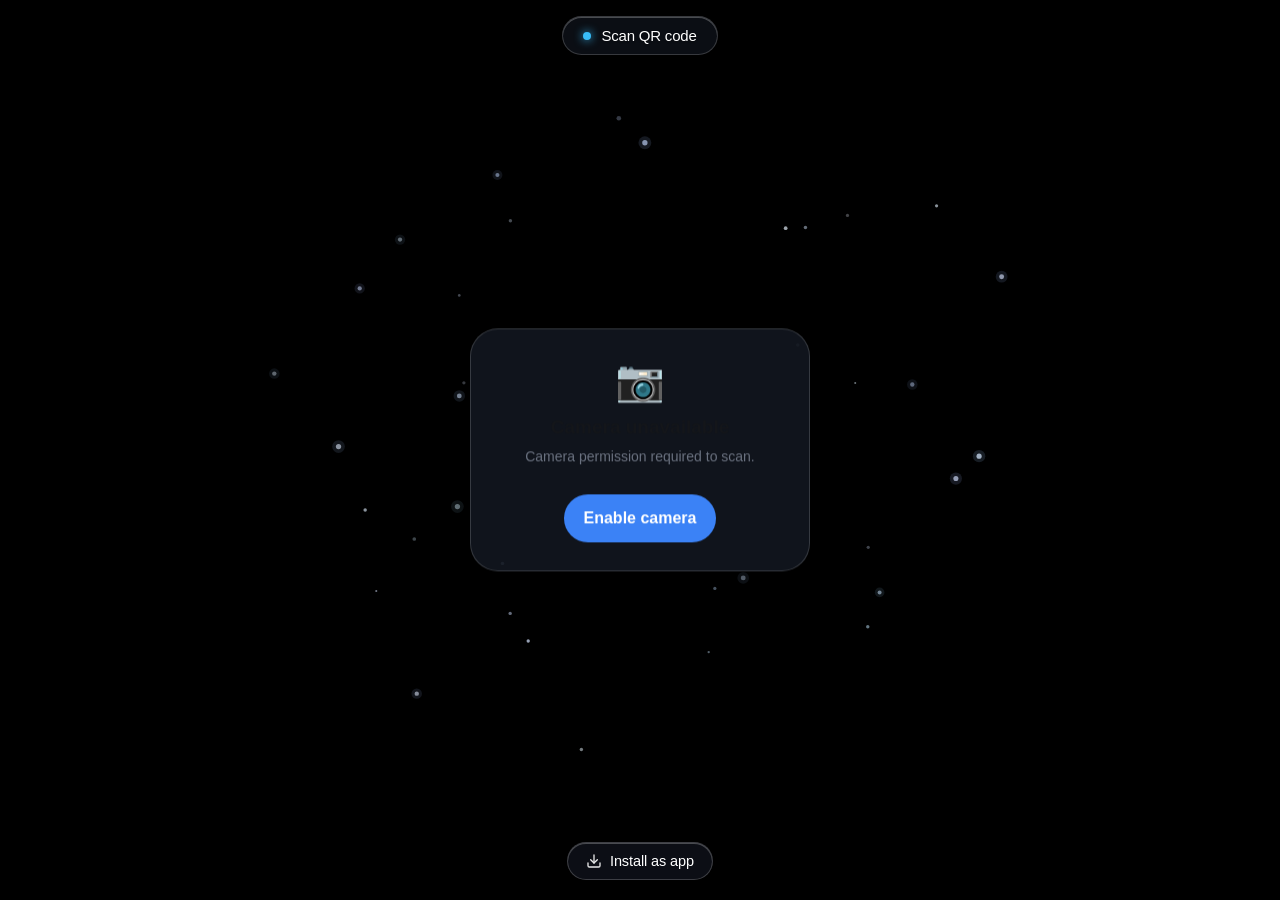
==== index.html @ 4bc619c7 "Prevent camera flash and bump cache-busters to v=5" ====
<!DOCTYPE html>
<html lang="en">
<head>
<meta charset="UTF-8">
<meta name="viewport" content="width=device-width, initial-scale=1, viewport-fit=cover, maximum-scale=1, user-scalable=no">
<title>QR to App</title>
<meta name="description" content="Scan a QR code and turn it into a home screen app.">
<meta name="theme-color" content="#0b0d12" id="meta-theme-color">
<meta name="apple-mobile-web-app-capable" content="yes" id="meta-apple-capable">
<meta name="mobile-web-app-capable" content="yes">
<meta name="apple-mobile-web-app-status-bar-style" content="black-translucent">
<meta name="apple-mobile-web-app-title" content="QR to App" id="meta-apple-title">
<link rel="apple-touch-icon" href="icons/default-touch-icon.png" id="link-apple-touch-icon">
<link rel="icon" href="icons/favicon.svg" type="image/svg+xml">
<!-- No default href: a manifest here is only ever meaningful for a specific
     generated app, and is injected by js/main.js in install mode. Linking
     the generic manifest.json by default previously raced Chrome's
     `beforeinstallprompt` and caused installs to pick up the wrong
     (paramless) start_url. -->
<link rel="manifest" id="link-manifest">
<link rel="stylesheet" href="css/style.css?v=5">
</head>
<body>

<div id="app">

  <!-- SCAN VIEW: Modern Fullscreen Experience -->
  <section id="view-scan" class="view view-fullscreen" hidden>
    <video id="camera" playsinline muted autoplay></video>

    <!-- Ambient Vignettes for Edge Contrast & Safe Areas -->
    <div class="scan-vignette-top" aria-hidden="true"></div>
    <div class="scan-vignette-bottom" aria-hidden="true"></div>

    <!-- Center-Traversing Particles Canvas -->
    <canvas id="particles" class="particles"></canvas>

    <!-- iOS Liquid Glass Top Header Pill -->
    <div class="scan-overlay-top">
      <div class="glass-pill" id="scan-pill">
        <span class="glass-dot" aria-hidden="true"></span>
        <span class="glass-text" id="scan-title">Scan QR code</span>
      </div>
      <button id="btn-torch" class="glass-btn" aria-label="Toggle flashlight" type="button" hidden>
        <svg viewBox="0 0 24 24" width="20" height="20" fill="none" stroke="currentColor" stroke-width="2" stroke-linecap="round" stroke-linejoin="round">
          <path d="M13 2L3 14h9l-1 8 10-12h-9l1-8z" />
        </svg>
      </button>
    </div>

    <!-- Camera Error / Permission Fallback Card -->
    <div id="scan-error-card" class="glass-card scan-error" hidden>
      <div class="glass-card-icon" aria-hidden="true">📷</div>
      <h2>Camera unavailable</h2>
      <p id="scan-status">Please allow camera permissions to scan QR codes.</p>
      <button id="btn-camera-retry" class="btn btn-primary" type="button">Enable camera</button>
    </div>

    <!-- Bottom Floating Install as App Pill Button -->
    <div class="scan-overlay-bottom">
      <button id="btn-show-install-sheet" class="glass-pill glass-pill-btn" type="button" aria-haspopup="dialog">
        <svg viewBox="0 0 24 24" width="16" height="16" fill="none" stroke="currentColor" stroke-width="2" stroke-linecap="round" stroke-linejoin="round" aria-hidden="true">
          <path d="M21 15v4a2 2 0 0 1-2 2H5a2 2 0 0 1-2-2v-4" />
          <polyline points="7 10 12 15 17 10" />
          <line x1="12" y1="15" x2="12" y2="3" />
        </svg>
        <span>Install as app</span>
      </button>
    </div>
  </section>

  <!-- INSTALL THIS APP BOTTOM SHEET -->
  <div id="install-sheet-backdrop" class="sheet-backdrop" hidden>
    <div class="sheet-container" id="install-sheet" role="dialog" aria-modal="true" aria-labelledby="sheet-title">
      <div class="sheet-handle-bar" id="sheet-handle-bar" aria-hidden="true">
        <span class="sheet-handle"></span>
      </div>
      <header class="sheet-header">
        <div class="sheet-header-title">
          <img src="icons/favicon.svg" alt="" width="26" height="26" class="sheet-app-icon">
          <h2 id="sheet-title">Install QR to App</h2>
        </div>
        <button id="btn-close-sheet" class="btn-icon sheet-close" aria-label="Close dialog">&times;</button>
      </header>
      <p class="sheet-desc">Add this scanner to your home screen for instant full-screen access without browser bars.</p>

      <div id="sheet-android-block" class="sheet-install-block" hidden>
        <button id="btn-sheet-install-android" class="btn btn-primary">Add to Home Screen</button>
        <p class="field-hint">Chrome will prompt you to confirm.</p>
      </div>

      <div id="sheet-android-fallback" class="sheet-install-block" hidden>
        <ol class="ios-steps">
          <li>Tap <span class="step-icon" aria-hidden="true"><svg viewBox="0 0 24 24" width="16" height="16" fill="currentColor"><circle cx="12" cy="5" r="1.8"/><circle cx="12" cy="12" r="1.8"/><circle cx="12" cy="19" r="1.8"/></svg></span> in Chrome's toolbar (top right)</li>
          <li>Tap <strong>Add to Home screen</strong></li>
          <li>Tap <strong>Install</strong> to confirm</li>
        </ol>
      </div>

      <div id="sheet-ios-block" class="sheet-install-block" hidden>
        <ol class="ios-steps">
          <li>Tap Share <span class="step-icon inline" aria-hidden="true"><svg viewBox="0 0 24 24" width="16" height="16" fill="none" stroke="currentColor" stroke-width="2" stroke-linecap="round" stroke-linejoin="round"><path d="M12 3v12"/><path d="M7 8l5-5 5 5"/><path d="M5 12v7a2 2 0 0 0 2 2h10a2 2 0 0 0 2-2v-7"/></svg></span> in Safari's toolbar</li>
          <li>Scroll down and tap <strong>Add to Home Screen</strong></li>
          <li>Tap <strong>Add</strong> at top right</li>
        </ol>
      </div>

      <div id="sheet-generic-block" class="sheet-install-block" hidden>
        <p>Open this page in Safari (iOS) or Chrome (Android) to install it directly to your device.</p>
      </div>
    </div>
  </div>

  <!-- PREVIEW VIEW -->
  <section id="view-preview" class="view" hidden>
    <header class="topbar">
      <button class="btn-icon" id="btn-preview-back" aria-label="Back">&larr;</button>
      <span class="topbar-title">Preview</span>
      <span class="topbar-spacer"></span>
    </header>
    <div class="preview-card">
      <img id="preview-favicon" alt="" width="40" height="40">
      <div class="preview-card-text">
        <span id="preview-host"></span>
        <span id="preview-url"></span>
      </div>
    </div>

    <div class="preview-frame-wrap" id="preview-frame-wrap" hidden>
      <iframe id="preview-frame" title="Site preview" sandbox="allow-scripts allow-same-origin allow-forms"></iframe>
    </div>
    <button id="btn-preview-toggle" class="btn btn-secondary" type="button">Show live preview</button>
    <p class="hint">Some sites block embedded previews for security &mdash; that's expected and won't affect the installed app.
      <a id="preview-open-link" href="#" target="_blank" rel="noopener">Open in a new tab</a> to check the real page.
    </p>
    <div class="bottom-bar">
      <button id="btn-preview-next" class="btn btn-primary">Customize app &rarr;</button>
    </div>
  </section>

  <!-- CUSTOMIZE VIEW -->
  <section id="view-customize" class="view" hidden>
    <header class="topbar">
      <button class="btn-icon" id="btn-customize-back" aria-label="Back">&larr;</button>
      <span class="topbar-title">Customize</span>
      <span class="topbar-spacer"></span>
    </header>

    <div class="icon-mockups">
      <div class="mockup mockup-ios">
        <canvas id="mockup-ios-canvas" width="120" height="120"></canvas>
        <span>iOS</span>
      </div>
      <div class="mockup mockup-android">
        <canvas id="mockup-android-canvas" width="120" height="120"></canvas>
        <span>Android</span>
      </div>
    </div>

    <div class="customize-scroll">
      <label class="field">
        <span>Name</span>
        <input id="input-name" type="text" maxlength="30" placeholder="My App" autocomplete="off" autocorrect="off" autocapitalize="words" spellcheck="false">
      </label>

      <div class="field">
        <span>Image</span>
        <div class="tabs" id="icon-source-tabs">
          <button type="button" class="tab active" data-source="favicon">Auto</button>
          <button type="button" class="tab" data-source="monogram">Letter</button>
          <button type="button" class="tab" data-source="iconify">Icon library</button>
          <button type="button" class="tab" data-source="upload">Upload</button>
        </div>

        <div class="tab-panel" id="panel-favicon"></div>
        <div class="tab-panel" id="panel-monogram" hidden></div>

        <div class="tab-panel" id="panel-iconify" hidden>
          <input id="iconify-search" type="search" placeholder="Search icons&hellip; e.g. calendar" autocomplete="off" autocorrect="off" autocapitalize="none" spellcheck="false">
          <div id="iconify-results" class="iconify-grid"></div>
          <p class="field-hint" id="iconify-status"></p>
        </div>

        <div class="tab-panel" id="panel-upload" hidden>
          <input id="upload-input" type="file" accept="image/*">
        </div>
      </div>

      <div class="field" id="field-bg-color" hidden>
        <span>Background color</span>
        <div class="color-row">
          <span class="slider-label">Hue</span>
          <input id="slider-bg-hue" type="range" min="0" max="360" value="215">
          <span class="swatch" id="swatch-bg"></span>
        </div>
        <div class="color-row">
          <span class="slider-label">Shade</span>
          <input id="slider-bg-light" type="range" min="0" max="100" value="45" class="lightness-slider" aria-label="Background lightness">
          <span class="swatch-spacer"></span>
        </div>
      </div>

      <div class="field" id="field-fg-color" hidden>
        <span>Icon color</span>
        <div class="color-row">
          <span class="slider-label">Hue</span>
          <input id="slider-fg-hue" type="range" min="0" max="360" value="0">
          <span class="swatch" id="swatch-fg"></span>
        </div>
        <div class="color-row">
          <span class="slider-label">Shade</span>
          <input id="slider-fg-light" type="range" min="0" max="100" value="55" class="lightness-slider" aria-label="Icon color lightness">
          <span class="swatch-spacer"></span>
        </div>
      </div>

      <div class="field" hidden>
        <span>Launch transition</span>
        <select id="select-transition">
          <option value="instant">Instant</option>
          <option value="fade" selected>Fade</option>
          <option value="slide">Slide up</option>
        </select>
      </div>
    </div>

    <div class="bottom-bar">
      <button id="btn-customize-next" class="btn btn-primary">Create app &rarr;</button>
    </div>
  </section>

  <!-- INSTALL VIEW -->
  <section id="view-install" class="view" hidden>
    <div class="install-hero">
      <canvas id="install-icon-canvas" width="160" height="160"></canvas>
      <h1 id="install-app-name">App</h1>
      <p id="install-app-target"></p>
    </div>

    <div id="install-android" class="install-block" hidden>
      <button id="btn-install-android" class="btn btn-primary">Add to Home Screen</button>
      <p class="field-hint">Chrome will ask you to confirm.</p>
    </div>

    <div id="install-android-fallback" class="install-block" hidden>
      <ol class="ios-steps">
        <li>Tap <span class="step-icon" aria-hidden="true"><svg viewBox="0 0 24 24" width="16" height="16" fill="currentColor"><circle cx="12" cy="5" r="1.8"/><circle cx="12" cy="12" r="1.8"/><circle cx="12" cy="19" r="1.8"/></svg></span> in Chrome's toolbar (top right)</li>
        <li>Tap <strong>Add to Home screen</strong></li>
        <li>Tap <strong>Install</strong> to confirm</li>
      </ol>
    </div>

    <div id="install-ios" class="install-block" hidden>
      <ol class="ios-steps">
        <li>Tap Share <span class="step-icon inline" aria-hidden="true"><svg viewBox="0 0 24 24" width="16" height="16" fill="none" stroke="currentColor" stroke-width="2" stroke-linecap="round" stroke-linejoin="round"><path d="M12 3v12"/><path d="M7 8l5-5 5 5"/><path d="M5 12v7a2 2 0 0 0 2 2h10a2 2 0 0 0 2-2v-7"/></svg></span> in Safari's toolbar</li>
        <li>Scroll down and tap <strong>Add to Home Screen</strong></li>
        <li>Tap <strong>Add</strong> at top right</li>
      </ol>
      <a class="guide-link" href="https://support.apple.com/en-gb/guide/iphone/iphea86e5236/ios" target="_blank" rel="noopener">Apple's guide to Add to Home Screen &rarr;</a>
    </div>

    <div id="install-generic" class="install-block" hidden>
      <p>Open this page in Safari (iOS) or Chrome (Android) to install it as an app.</p>
    </div>

    <div class="install-actions">
      <button id="btn-install-share" class="btn btn-primary" type="button">Share app</button>
      <button id="btn-install-restart" class="btn btn-secondary" type="button">Scan another code</button>
    </div>
  </section>

</div>

<script src="lib/jsQR.min.js"></script>
<script type="module" src="js/main.js?v=5"></script>
</body>
</html>
---- css/style.css ----
:root {
  --bg: #0b0d12;
  --surface: #14171f;
  --surface-2: #1c2029;
  --text: #f2f3f5;
  --text-dim: #9aa0ac;
  --accent: #3b82f6;
  --accent-text: #ffffff;
  --border: #262b36;
  --radius-lg: 28px;
  --radius-md: 18px;
  --radius-sm: 12px;
  --safe-top: env(safe-area-inset-top, 0px);
  --safe-bottom: env(safe-area-inset-bottom, 0px);
}

@media (prefers-color-scheme: light) {
  :root {
    --bg: #f4f5f8;
    --surface: #ffffff;
    --surface-2: #eef0f4;
    --text: #14161a;
    --text-dim: #6b7280;
    --border: #e2e5ea;
  }
}

* { box-sizing: border-box; -webkit-tap-highlight-color: transparent; }

html, body {
  height: 100%;
  margin: 0;
  overflow: hidden;
}

body {
  background: var(--bg);
  color: var(--text);
  font-family: -apple-system, BlinkMacSystemFont, "SF Pro Text", "Segoe UI", Roboto, "Helvetica Neue", Arial, sans-serif;
}

#app {
  position: relative;
  height: 100vh;
  height: 100dvh;
  width: 100%;
}

.view {
  position: absolute;
  inset: 0;
  display: flex;
  flex-direction: column;
  background: var(--bg);
  padding-top: calc(var(--safe-top) + 12px);
  padding-bottom: calc(var(--safe-bottom) + 16px);
  animation: view-in 260ms ease both;
}

[hidden],
.view[hidden],
#view-scan[hidden] {
  display: none !important;
}

@keyframes view-in {
  from { opacity: 0; transform: translateY(8px); }
  to { opacity: 1; transform: translateY(0); }
}

/* ---------- Scan view: Modern Fullscreen Experience ---------- */

#view-scan {
  position: absolute;
  inset: 0;
  padding: 0;
  background: #000;
  overflow: hidden;
  animation: none;
}

#view-scan[hidden] {
  display: none !important;
}

#camera,
#view-scan #camera {
  position: absolute;
  inset: 0;
  width: 100%;
  height: 100%;
  object-fit: cover;
  background: #000;
  z-index: 1;
  pointer-events: none;
}

.scan-vignette-top {
  position: absolute;
  top: 0;
  left: 0;
  right: 0;
  height: min(28vh, 180px);
  background: linear-gradient(180deg, rgba(0, 0, 0, 0.72) 0%, rgba(0, 0, 0, 0.28) 55%, transparent 100%);
  z-index: 2;
  pointer-events: none;
}

.scan-vignette-bottom {
  position: absolute;
  bottom: 0;
  left: 0;
  right: 0;
  height: min(24vh, 150px);
  background: linear-gradient(0deg, rgba(0, 0, 0, 0.65) 0%, transparent 100%);
  z-index: 2;
  pointer-events: none;
}

#view-scan .particles {
  position: absolute;
  inset: 0;
  width: 100%;
  height: 100%;
  z-index: 3;
  pointer-events: none;
}

/* iOS Liquid Glass Top Header */
.scan-overlay-top {
  position: absolute;
  top: calc(var(--safe-top) + 16px);
  left: 16px;
  right: 16px;
  display: flex;
  align-items: center;
  justify-content: center;
  gap: 12px;
  z-index: 10;
  pointer-events: none;
}

.glass-pill {
  pointer-events: auto;
  display: inline-flex;
  align-items: center;
  gap: 10px;
  padding: 10px 20px;
  background: rgba(18, 22, 32, 0.65);
  backdrop-filter: blur(24px) saturate(180%);
  -webkit-backdrop-filter: blur(24px) saturate(180%);
  border: 1px solid rgba(255, 255, 255, 0.18);
  box-shadow: 0 8px 32px rgba(0, 0, 0, 0.35), inset 0 1px 0 rgba(255, 255, 255, 0.25);
  border-radius: 999px;
  transition: all 260ms cubic-bezier(0.16, 1, 0.3, 1);
}

.glass-dot {
  width: 8px;
  height: 8px;
  border-radius: 50%;
  background: #38bdf8;
  box-shadow: 0 0 10px #38bdf8;
  animation: pulse-dot 2.2s ease-in-out infinite;
}

@keyframes pulse-dot {
  0%, 100% { opacity: 0.65; transform: scale(0.9); }
  50% { opacity: 1; transform: scale(1.18); box-shadow: 0 0 14px #38bdf8; }
}

.glass-text {
  font-size: 15px;
  font-weight: 500;
  letter-spacing: -0.2px;
  color: #ffffff;
  text-shadow: 0 1px 2px rgba(0, 0, 0, 0.35);
  white-space: nowrap;
}

.glass-pill.locked {
  background: rgba(16, 185, 129, 0.4);
  border-color: rgba(52, 211, 153, 0.7);
}
.glass-pill.locked .glass-dot {
  background: #34d399;
  box-shadow: 0 0 12px #34d399;
}

.glass-btn {
  pointer-events: auto;
  width: 42px;
  height: 42px;
  border-radius: 50%;
  background: rgba(18, 22, 32, 0.65);
  backdrop-filter: blur(24px) saturate(180%);
  -webkit-backdrop-filter: blur(24px) saturate(180%);
  border: 1px solid rgba(255, 255, 255, 0.18);
  box-shadow: 0 8px 32px rgba(0, 0, 0, 0.35), inset 0 1px 0 rgba(255, 255, 255, 0.25);
  color: #ffffff;
  display: flex;
  align-items: center;
  justify-content: center;
  cursor: pointer;
  transition: transform 120ms ease, background 180ms ease, color 180ms ease;
}
.glass-btn:active {
  transform: scale(0.92);
}
.glass-btn.active {
  background: rgba(255, 255, 255, 0.92);
  color: #0b0d12;
  box-shadow: 0 0 24px rgba(255, 255, 255, 0.55);
}

.scan-overlay-bottom {
  position: absolute;
  bottom: calc(var(--safe-bottom) + 20px);
  left: 16px;
  right: 16px;
  display: flex;
  justify-content: center;
  z-index: 10;
  pointer-events: none;
}

.glass-pill-btn {
  appearance: none;
  cursor: pointer;
  font: inherit;
  display: inline-flex;
  align-items: center;
  gap: 8px;
  padding: 10px 18px;
  color: #ffffff;
  background: rgba(18, 22, 32, 0.68);
  border: 1px solid rgba(255, 255, 255, 0.2);
  box-shadow: 0 8px 32px rgba(0, 0, 0, 0.4), inset 0 1px 0 rgba(255, 255, 255, 0.25);
  border-radius: 999px;
  transition: transform 120ms ease, background 180ms ease, border-color 180ms ease;
}
.glass-pill-btn:active {
  transform: scale(0.95);
  background: rgba(28, 34, 48, 0.85);
}
.glass-pill-btn svg {
  opacity: 0.9;
}
.glass-pill-btn span {
  font-size: 14.5px;
  font-weight: 500;
  letter-spacing: -0.1px;
}

/* Glass Camera Fallback Card */
.glass-card {
  position: absolute;
  top: 50%;
  left: 50%;
  transform: translate(-50%, -50%);
  width: min(85vw, 340px);
  padding: 28px 24px;
  background: rgba(20, 24, 34, 0.84);
  backdrop-filter: blur(28px) saturate(180%);
  -webkit-backdrop-filter: blur(28px) saturate(180%);
  border: 1px solid rgba(255, 255, 255, 0.16);
  border-radius: var(--radius-lg);
  box-shadow: 0 24px 60px rgba(0, 0, 0, 0.55);
  text-align: center;
  z-index: 20;
}
.glass-card-icon {
  font-size: 40px;
  margin-bottom: 12px;
}
.glass-card h2 {
  margin: 0 0 8px;
  font-size: 19px;
  font-weight: 600;
}
.glass-card p {
  margin: 0 0 20px;
  font-size: 14px;
  color: var(--text-dim);
  line-height: 1.45;
}

/* ---------- Shared ---------- */

.topbar {
  display: flex;
  align-items: center;
  padding: 4px 16px 12px;
}
.topbar-title { font-weight: 600; font-size: 16px; }
.topbar-spacer { width: 36px; }

.btn-icon {
  width: 36px;
  height: 36px;
  border-radius: 50%;
  border: none;
  background: var(--surface-2);
  color: var(--text);
  font-size: 18px;
  display: flex;
  align-items: center;
  justify-content: center;
}

.btn {
  appearance: none;
  border: none;
  border-radius: 999px;
  padding: 15px 20px;
  font-size: 16px;
  font-weight: 600;
  margin: 8px 16px 0;
  transition: transform 120ms ease, opacity 120ms ease;
}
.btn:active { transform: scale(0.97); opacity: 0.9; }
.btn-primary { background: var(--accent); color: var(--accent-text); }
.btn-secondary { background: var(--surface-2); color: var(--text); }

/* ---------- Preview ---------- */

.preview-card {
  display: flex;
  align-items: center;
  gap: 14px;
  margin: 12px 16px;
  padding: 14px;
  background: var(--surface);
  border: 1px solid var(--border);
  border-radius: var(--radius-md);
}
.preview-card img {
  width: 40px;
  height: 40px;
  border-radius: 10px;
  background: var(--surface-2);
  object-fit: contain;
  flex-shrink: 0;
}
.preview-card-text {
  display: flex;
  flex-direction: column;
  gap: 3px;
  min-width: 0;
}
.preview-card-text span:first-child { font-weight: 600; font-size: 15px; }
.preview-card-text span:last-child {
  font-size: 12.5px;
  color: var(--text-dim);
  overflow: hidden;
  text-overflow: ellipsis;
  white-space: nowrap;
}

.preview-frame-wrap {
  flex: 1;
  margin: 0 16px 12px;
  border-radius: var(--radius-md);
  overflow: hidden;
  background: var(--surface);
  border: 1px solid var(--border);
}
.preview-frame-wrap[hidden] { display: none; }
#preview-frame { width: 100%; height: 100%; border: 0; background: #fff; }

.hint { font-size: 12.5px; color: var(--text-dim); margin: 10px 16px 0; line-height: 1.4; }
.hint a { color: var(--accent); }

/* ---------- Customize ---------- */

.customize-scroll {
  flex: 1;
  overflow-y: auto;
  padding: 0 16px;
  -webkit-overflow-scrolling: touch;
}

.icon-mockups {
  flex-shrink: 0;
  display: flex;
  justify-content: center;
  gap: 36px;
  margin: 8px 0 16px;
  padding-bottom: 16px;
  border-bottom: 1px solid var(--border);
}
.mockup { display: flex; flex-direction: column; align-items: center; gap: 6px; font-size: 12px; color: var(--text-dim); }
.mockup canvas { width: 72px; height: 72px; }
.mockup-ios canvas { border-radius: 22%; }
.mockup-android canvas { border-radius: 50%; }

.field { display: block; margin-bottom: 18px; }
.field[hidden] { display: none; }
.field > span:first-child { display: block; font-size: 13px; color: var(--text-dim); margin-bottom: 8px; }
.field input[type="text"] {
  width: 100%;
  padding: 13px 14px;
  border-radius: var(--radius-sm);
  border: 1px solid var(--border);
  background: var(--surface);
  color: var(--text);
  font-size: 16px;
}

.tabs { display: flex; gap: 8px; margin-bottom: 14px; }
.tab {
  flex: 1;
  padding: 10px 8px;
  border-radius: var(--radius-sm);
  border: 1px solid var(--border);
  background: var(--surface);
  color: var(--text-dim);
  font-size: 13px;
  font-weight: 600;
}
.tab.active { background: var(--accent); color: var(--accent-text); border-color: var(--accent); }

.tab-panel { margin-bottom: 0; }
.tab-panel:not(:empty) { margin-bottom: 18px; }
.field-hint { font-size: 12px; color: var(--text-dim); margin: 6px 0 0; line-height: 1.4; }

#iconify-search {
  width: 100%;
  padding: 12px 14px;
  border-radius: var(--radius-sm);
  border: 1px solid var(--border);
  background: var(--surface);
  color: var(--text);
  font-size: 16px;
  margin-bottom: 10px;
}
.iconify-grid {
  display: grid;
  grid-template-columns: repeat(auto-fill, minmax(44px, 1fr));
  gap: 8px;
  max-height: 180px;
  overflow-y: auto;
  overflow-x: hidden;
  padding: 2px;
}
.iconify-grid button {
  min-width: 0;
  aspect-ratio: 1;
  border-radius: 10px;
  border: 1px solid var(--border);
  background: var(--surface);
  display: flex;
  align-items: center;
  justify-content: center;
  padding: 6px;
  cursor: pointer;
}
.iconify-grid button.selected { border-color: var(--accent); background: var(--surface-2); }
.iconify-grid img { width: 100%; height: 100%; object-fit: contain; }

.color-row { display: flex; align-items: center; gap: 12px; margin-bottom: 10px; }
.color-row:last-child { margin-bottom: 0; }
.color-row input[type="range"] { flex: 1; accent-color: var(--accent); }
.slider-label { width: 40px; flex-shrink: 0; font-size: 12px; color: var(--text-dim); }
.swatch { width: 30px; height: 30px; border-radius: 50%; border: 2px solid var(--border); flex-shrink: 0; }
.swatch-spacer { width: 30px; flex-shrink: 0; }
.lightness-slider {
  -webkit-appearance: none;
  appearance: none;
  flex: 1;
  height: 6px;
  border-radius: 999px;
  background: linear-gradient(90deg, #000, #fff);
  outline: none;
}
.lightness-slider::-webkit-slider-thumb {
  -webkit-appearance: none;
  width: 22px;
  height: 22px;
  border-radius: 50%;
  background: var(--accent);
  border: 3px solid var(--surface);
  box-shadow: 0 1px 4px rgba(0,0,0,0.35);
}
.lightness-slider::-moz-range-thumb {
  width: 22px;
  height: 22px;
  border-radius: 50%;
  background: var(--accent);
  border: 3px solid var(--surface);
  box-shadow: 0 1px 4px rgba(0,0,0,0.35);
}
.lightness-slider::-moz-range-track {
  height: 6px;
  border-radius: 999px;
  background: linear-gradient(90deg, #000, #fff);
}

select#select-transition {
  width: 100%;
  padding: 13px 14px;
  border-radius: var(--radius-sm);
  border: 1px solid var(--border);
  background: var(--surface);
  color: var(--text);
  font-size: 16px;
}

/* ---------- Bottom bar actions ---------- */

.bottom-bar {
  margin-top: auto;
  padding: 12px 16px calc(var(--safe-bottom) + 12px);
  background: linear-gradient(0deg, var(--bg) 80%, transparent);
  display: flex;
  flex-direction: column;
  gap: 8px;
  z-index: 10;
  flex-shrink: 0;
}
.bottom-bar .btn {
  margin: 0;
  width: 100%;
}

/* ---------- Install ---------- */

.install-hero {
  text-align: center;
  padding: 32px 16px 8px;
}
#install-icon-canvas { width: 96px; height: 96px; border-radius: 22%; box-shadow: 0 12px 30px rgba(0,0,0,0.3); }
.install-hero h1 { font-size: 20px; margin: 14px 0 4px; }
.install-hero p { margin: 0; color: var(--text-dim); font-size: 13px; word-break: break-all; padding: 0 24px; }

.install-block { padding: 0 16px; margin-top: 12px; flex: 1; }
.install-actions {
  display: flex;
  flex-direction: column;
  gap: 8px;
  padding: 12px 16px calc(var(--safe-bottom) + 12px);
  margin-top: auto;
}
.install-actions .btn {
  margin: 0;
  width: 100%;
}

.step-icon {
  display: inline-flex;
  align-items: center;
  justify-content: center;
  width: 24px;
  height: 24px;
  vertical-align: middle;
  background: var(--surface-2);
  border-radius: 7px;
  color: var(--text);
  margin: 0 2px;
}
.step-icon.inline { margin: 0 1px; }

.guide-link {
  display: block;
  margin-top: 20px;
  font-size: 13.5px;
  color: var(--accent);
  text-decoration: none;
}

/* ---------- Launch transitions ---------- */

.launch-fade {
  position: fixed;
  inset: 0;
  background: var(--bg);
  z-index: 9999;
  display: flex;
  align-items: center;
  justify-content: center;
}
.launch-fade img { width: 80px; height: 80px; border-radius: 22%; animation: pulse 1.1s ease-in-out infinite; }
@keyframes pulse { 0%,100% { transform: scale(1); opacity: 1; } 50% { transform: scale(0.92); opacity: 0.7; } }

.launch-slide {
  position: fixed;
  inset: 0;
  background: var(--bg);
  z-index: 9999;
  display: flex;
  align-items: center;
  justify-content: center;
  animation: launch-slide-up 380ms cubic-bezier(0.16, 1, 0.3, 1) forwards;
}
.launch-slide img {
  width: 80px;
  height: 80px;
  border-radius: 22%;
  box-shadow: 0 16px 40px rgba(0, 0, 0, 0.4);
}
@keyframes launch-slide-up {
  from { transform: translateY(100%); opacity: 0.7; }
  to { transform: translateY(0); opacity: 1; }
}

/* ---------- Install Bottom Sheet ---------- */

.sheet-backdrop {
  position: fixed;
  inset: 0;
  background: rgba(0, 0, 0, 0.62);
  backdrop-filter: blur(10px);
  -webkit-backdrop-filter: blur(10px);
  z-index: 1000;
  display: flex;
  flex-direction: column;
  justify-content: flex-end;
  opacity: 0;
  pointer-events: none;
  transition: opacity 280ms ease;
}
.sheet-backdrop.active {
  opacity: 1;
  pointer-events: auto;
}
.sheet-backdrop[hidden] {
  display: none;
}

.sheet-container {
  background: var(--surface);
  border: 1px solid var(--border);
  border-bottom: none;
  border-radius: 28px 28px 0 0;
  padding: 10px 20px calc(var(--safe-bottom) + 24px);
  max-height: 85vh;
  max-height: 85dvh;
  overflow-y: auto;
  -webkit-overflow-scrolling: touch;
  transform: translateY(100%);
  transition: transform 320ms cubic-bezier(0.16, 1, 0.3, 1);
  box-shadow: 0 -12px 40px rgba(0, 0, 0, 0.55);
}
.sheet-backdrop.active .sheet-container {
  transform: translateY(0);
}

.sheet-handle-bar {
  display: flex;
  justify-content: center;
  padding: 6px 0 14px;
  touch-action: none;
  cursor: grab;
}
.sheet-handle {
  width: 38px;
  height: 5px;
  border-radius: 999px;
  background: var(--text-dim);
  opacity: 0.45;
}

.sheet-header {
  display: flex;
  align-items: center;
  justify-content: space-between;
  margin-bottom: 8px;
}
.sheet-header-title {
  display: flex;
  align-items: center;
  gap: 10px;
}
.sheet-app-icon {
  border-radius: 7px;
}
.sheet-header h2 {
  margin: 0;
  font-size: 18px;
  font-weight: 600;
}
.sheet-close {
  font-size: 22px;
  width: 32px;
  height: 32px;
  cursor: pointer;
}

.sheet-desc {
  margin: 0 0 16px;
  font-size: 13.5px;
  color: var(--text-dim);
  line-height: 1.45;
}

.sheet-install-block {
  margin-top: 8px;
}
.sheet-install-block[hidden] {
  display: none;
}
.sheet-install-block .btn {
  margin: 0 0 8px;
  width: 100%;
}
.sheet-install-block .ios-steps {
  padding-left: 20px;
  font-size: 14.5px;
  line-height: 1.85;
}
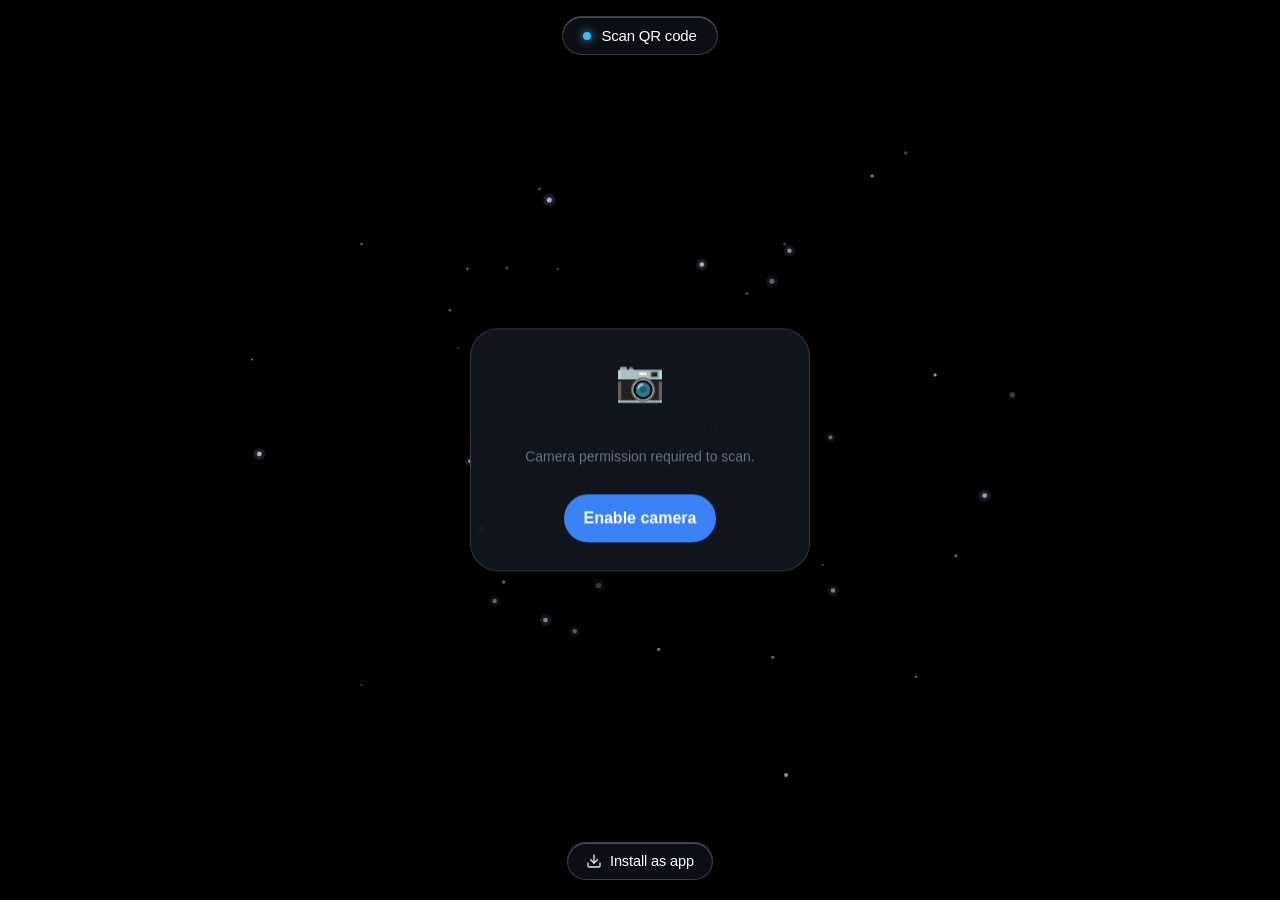
==== commit dc9693c2: "Fix camera load transition, default white icon color, rename Icon tab, and refine iOS guidance" ====
--- a/index.html
+++ b/index.html
@@ -18,7 +18,7 @@
      `beforeinstallprompt` and caused installs to pick up the wrong
      (paramless) start_url. -->
 <link rel="manifest" id="link-manifest">
-<link rel="stylesheet" href="css/style.css?v=5">
+<link rel="stylesheet" href="css/style.css?v=6">
 </head>
 <body>
 
@@ -99,7 +99,8 @@
 
       <div id="sheet-ios-block" class="sheet-install-block" hidden>
         <ol class="ios-steps">
-          <li>Tap Share <span class="step-icon inline" aria-hidden="true"><svg viewBox="0 0 24 24" width="16" height="16" fill="none" stroke="currentColor" stroke-width="2" stroke-linecap="round" stroke-linejoin="round"><path d="M12 3v12"/><path d="M7 8l5-5 5 5"/><path d="M5 12v7a2 2 0 0 0 2 2h10a2 2 0 0 0 2-2v-7"/></svg></span> in Safari's toolbar</li>
+          <li>Tap menu icon <span class="step-icon inline" aria-hidden="true"><svg viewBox="0 0 24 24" width="16" height="16" fill="none" stroke="currentColor" stroke-width="2" stroke-linecap="round" stroke-linejoin="round"><line x1="4" y1="6" x2="20" y2="6"/><line x1="4" y1="12" x2="20" y2="12"/><line x1="4" y1="18" x2="20" y2="18"/></svg></span> next to address bar</li>
+          <li>Tap Share <span class="step-icon inline" aria-hidden="true"><svg viewBox="0 0 24 24" width="16" height="16" fill="none" stroke="currentColor" stroke-width="2" stroke-linecap="round" stroke-linejoin="round"><path d="M12 3v12"/><path d="M7 8l5-5 5 5"/><path d="M5 12v7a2 2 0 0 0 2 2h10a2 2 0 0 0 2-2v-7"/></svg></span></li>
           <li>Scroll down and tap <strong>Add to Home Screen</strong></li>
           <li>Tap <strong>Add</strong> at top right</li>
         </ol>
@@ -168,7 +169,7 @@
         <div class="tabs" id="icon-source-tabs">
           <button type="button" class="tab active" data-source="favicon">Auto</button>
           <button type="button" class="tab" data-source="monogram">Letter</button>
-          <button type="button" class="tab" data-source="iconify">Icon library</button>
+          <button type="button" class="tab" data-source="iconify">Icon</button>
           <button type="button" class="tab" data-source="upload">Upload</button>
         </div>
 
@@ -209,7 +210,7 @@
         </div>
         <div class="color-row">
           <span class="slider-label">Shade</span>
-          <input id="slider-fg-light" type="range" min="0" max="100" value="55" class="lightness-slider" aria-label="Icon color lightness">
+          <input id="slider-fg-light" type="range" min="0" max="100" value="100" class="lightness-slider" aria-label="Icon color lightness">
           <span class="swatch-spacer"></span>
         </div>
       </div>
@@ -252,7 +253,8 @@
 
     <div id="install-ios" class="install-block" hidden>
       <ol class="ios-steps">
-        <li>Tap Share <span class="step-icon inline" aria-hidden="true"><svg viewBox="0 0 24 24" width="16" height="16" fill="none" stroke="currentColor" stroke-width="2" stroke-linecap="round" stroke-linejoin="round"><path d="M12 3v12"/><path d="M7 8l5-5 5 5"/><path d="M5 12v7a2 2 0 0 0 2 2h10a2 2 0 0 0 2-2v-7"/></svg></span> in Safari's toolbar</li>
+        <li>Tap menu icon <span class="step-icon inline" aria-hidden="true"><svg viewBox="0 0 24 24" width="16" height="16" fill="none" stroke="currentColor" stroke-width="2" stroke-linecap="round" stroke-linejoin="round"><line x1="4" y1="6" x2="20" y2="6"/><line x1="4" y1="12" x2="20" y2="12"/><line x1="4" y1="18" x2="20" y2="18"/></svg></span> next to address bar</li>
+        <li>Tap Share <span class="step-icon inline" aria-hidden="true"><svg viewBox="0 0 24 24" width="16" height="16" fill="none" stroke="currentColor" stroke-width="2" stroke-linecap="round" stroke-linejoin="round"><path d="M12 3v12"/><path d="M7 8l5-5 5 5"/><path d="M5 12v7a2 2 0 0 0 2 2h10a2 2 0 0 0 2-2v-7"/></svg></span></li>
         <li>Scroll down and tap <strong>Add to Home Screen</strong></li>
         <li>Tap <strong>Add</strong> at top right</li>
       </ol>
@@ -272,6 +274,6 @@
 </div>
 
 <script src="lib/jsQR.min.js"></script>
-<script type="module" src="js/main.js?v=5"></script>
+<script type="module" src="js/main.js?v=6"></script>
 </body>
 </html>
--- a/css/style.css
+++ b/css/style.css
@@ -93,6 +93,13 @@
   background: #000;
   z-index: 1;
   pointer-events: none;
+  opacity: 0;
+  transition: opacity 220ms ease;
+}
+
+#camera.ready,
+#view-scan #camera.ready {
+  opacity: 1;
 }
 
 .scan-vignette-top {
@@ -448,14 +455,22 @@
   aspect-ratio: 1;
   border-radius: 10px;
   border: 1px solid var(--border);
-  background: var(--surface);
+  background: #ffffff;
   display: flex;
   align-items: center;
   justify-content: center;
   padding: 6px;
   cursor: pointer;
-}
-.iconify-grid button.selected { border-color: var(--accent); background: var(--surface-2); }
+  transition: transform 100ms ease, border-color 150ms ease;
+}
+.iconify-grid button:active {
+  transform: scale(0.94);
+}
+.iconify-grid button.selected {
+  border-color: var(--accent);
+  background: #eef2ff;
+  box-shadow: 0 0 0 2px rgba(59, 130, 246, 0.35);
+}
 .iconify-grid img { width: 100%; height: 100%; object-fit: contain; }
 
 .color-row { display: flex; align-items: center; gap: 12px; margin-bottom: 10px; }
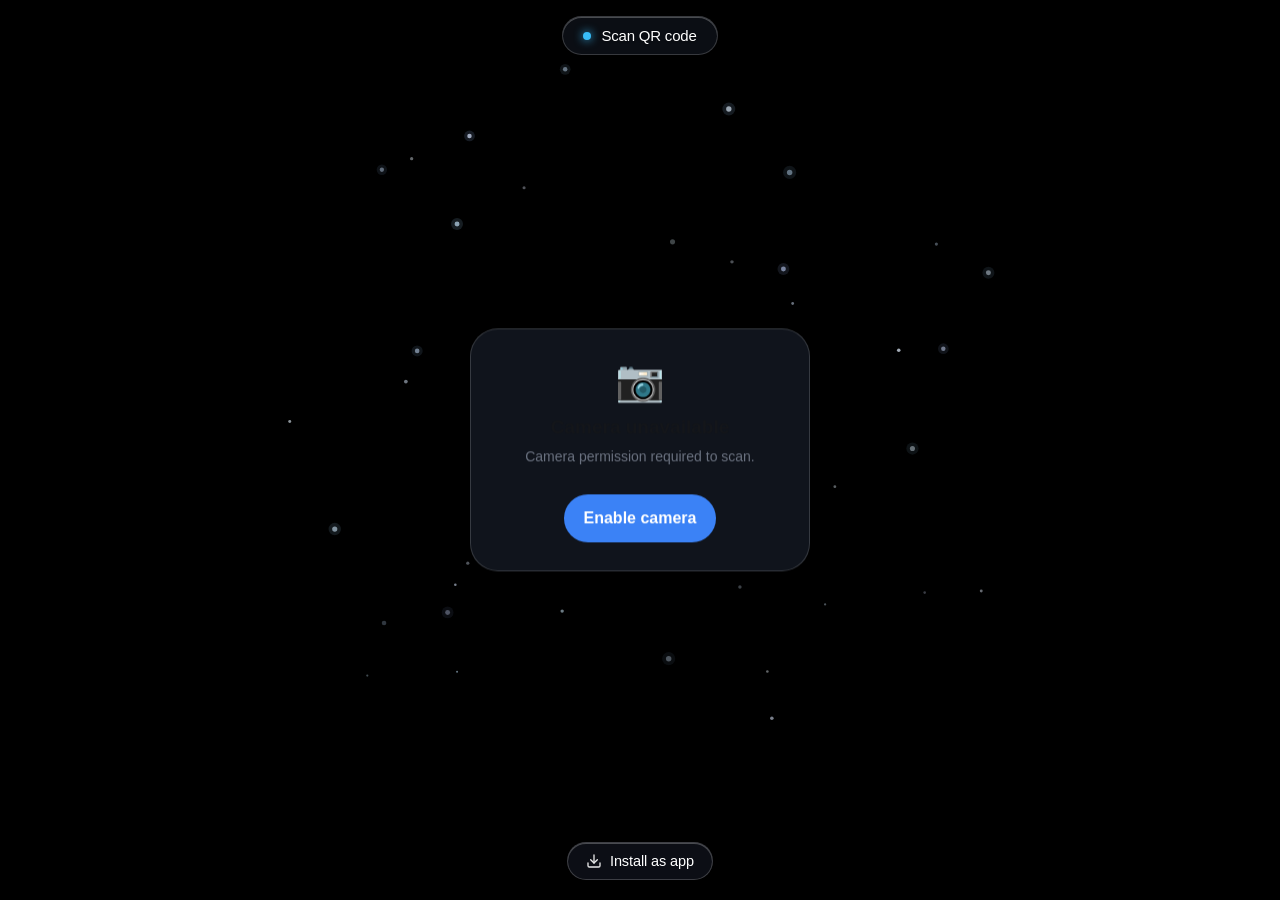
==== commit 84490170: "Settle camera frame geometry before reveal and transition to install view via SPA navigation" ====
--- a/index.html
+++ b/index.html
@@ -18,7 +18,7 @@
      `beforeinstallprompt` and caused installs to pick up the wrong
      (paramless) start_url. -->
 <link rel="manifest" id="link-manifest">
-<link rel="stylesheet" href="css/style.css?v=6">
+<link rel="stylesheet" href="css/style.css?v=7">
 </head>
 <body>
 
@@ -274,6 +274,6 @@
 </div>
 
 <script src="lib/jsQR.min.js"></script>
-<script type="module" src="js/main.js?v=6"></script>
+<script type="module" src="js/main.js?v=7"></script>
 </body>
 </html>
--- a/css/style.css
+++ b/css/style.css
@@ -86,15 +86,18 @@
 #camera,
 #view-scan #camera {
   position: absolute;
-  inset: 0;
+  top: 0;
+  left: 0;
   width: 100%;
   height: 100%;
+  min-width: 100%;
+  min-height: 100%;
   object-fit: cover;
   background: #000;
   z-index: 1;
   pointer-events: none;
   opacity: 0;
-  transition: opacity 220ms ease;
+  transition: opacity 280ms ease;
 }
 
 #camera.ready,
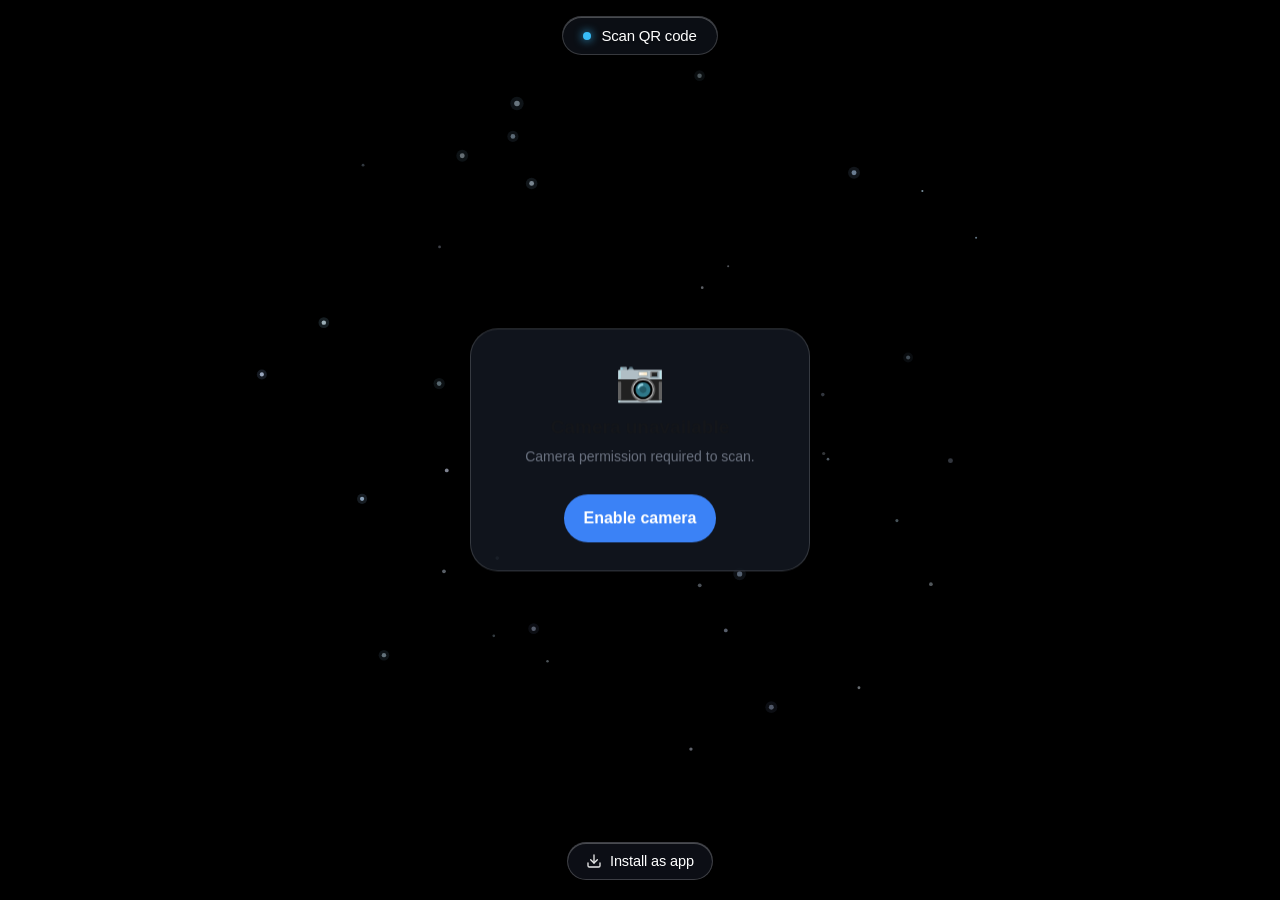
==== commit 0c3361aa: "Ensure clean share URLs and copy URL directly without prepending app text" ====
--- a/index.html
+++ b/index.html
@@ -18,7 +18,7 @@
      `beforeinstallprompt` and caused installs to pick up the wrong
      (paramless) start_url. -->
 <link rel="manifest" id="link-manifest">
-<link rel="stylesheet" href="css/style.css?v=7">
+<link rel="stylesheet" href="css/style.css?v=8">
 </head>
 <body>
 
@@ -274,6 +274,6 @@
 </div>
 
 <script src="lib/jsQR.min.js"></script>
-<script type="module" src="js/main.js?v=7"></script>
+<script type="module" src="js/main.js?v=8"></script>
 </body>
 </html>
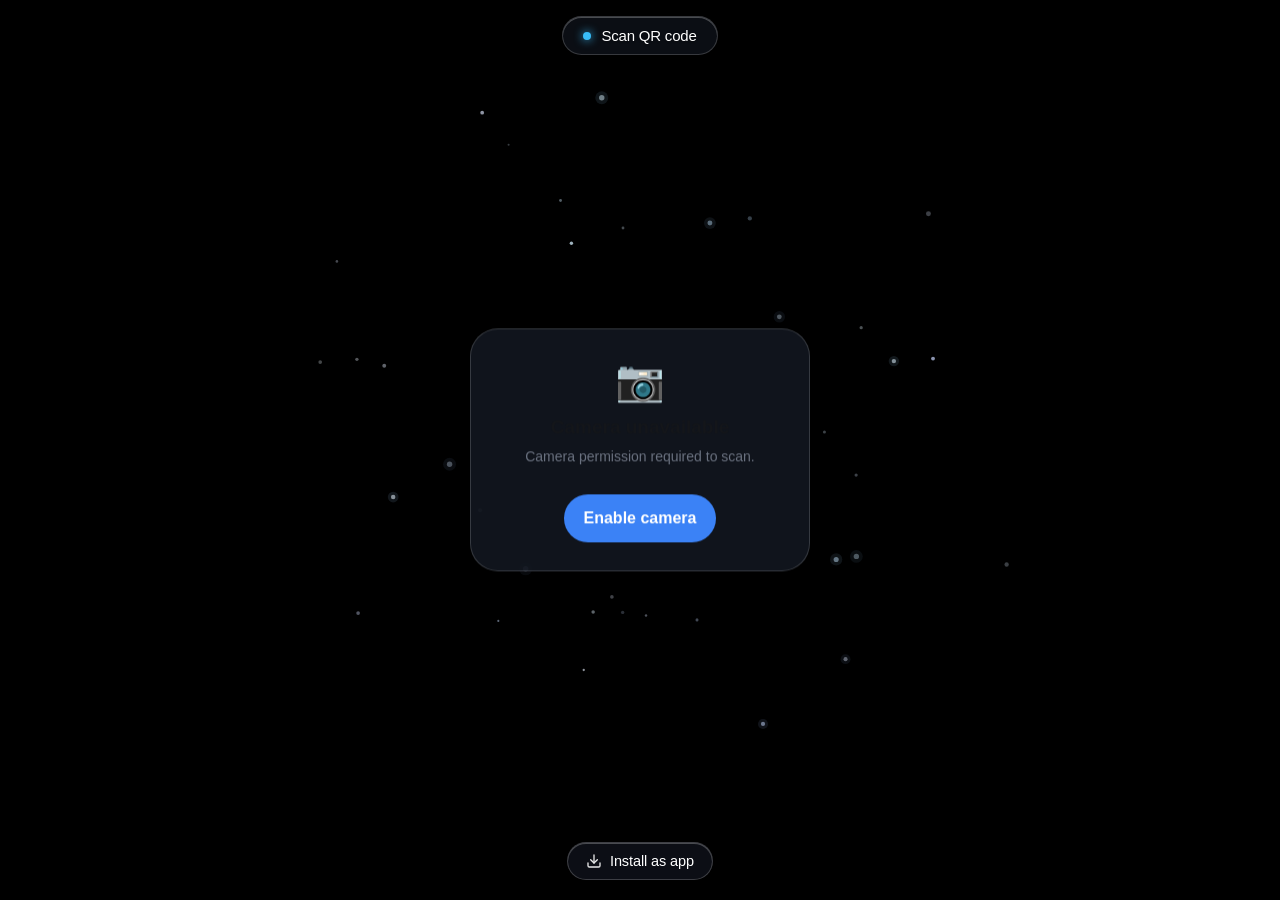
==== commit b9ef3bd5: "Center align Android Add to Home Screen button and confirmation hint" ====
--- a/index.html
+++ b/index.html
@@ -18,7 +18,7 @@
      `beforeinstallprompt` and caused installs to pick up the wrong
      (paramless) start_url. -->
 <link rel="manifest" id="link-manifest">
-<link rel="stylesheet" href="css/style.css?v=8">
+<link rel="stylesheet" href="css/style.css?v=9">
 </head>
 <body>
 
@@ -274,6 +274,6 @@
 </div>
 
 <script src="lib/jsQR.min.js"></script>
-<script type="module" src="js/main.js?v=8"></script>
+<script type="module" src="js/main.js?v=9"></script>
 </body>
 </html>
--- a/css/style.css
+++ b/css/style.css
@@ -552,6 +552,20 @@
 .install-hero p { margin: 0; color: var(--text-dim); font-size: 13px; word-break: break-all; padding: 0 24px; }
 
 .install-block { padding: 0 16px; margin-top: 12px; flex: 1; }
+#install-android {
+  display: flex;
+  flex-direction: column;
+  align-items: center;
+  text-align: center;
+}
+#install-android .btn {
+  width: 100%;
+  margin: 8px 0 0;
+}
+#install-android .field-hint {
+  text-align: center;
+  margin-top: 8px;
+}
 .install-actions {
   display: flex;
   flex-direction: column;
@@ -721,6 +735,13 @@
   margin: 0 0 8px;
   width: 100%;
 }
+#sheet-android-block {
+  text-align: center;
+}
+#sheet-android-block .field-hint {
+  text-align: center;
+  margin-top: 8px;
+}
 .sheet-install-block .ios-steps {
   padding-left: 20px;
   font-size: 14.5px;
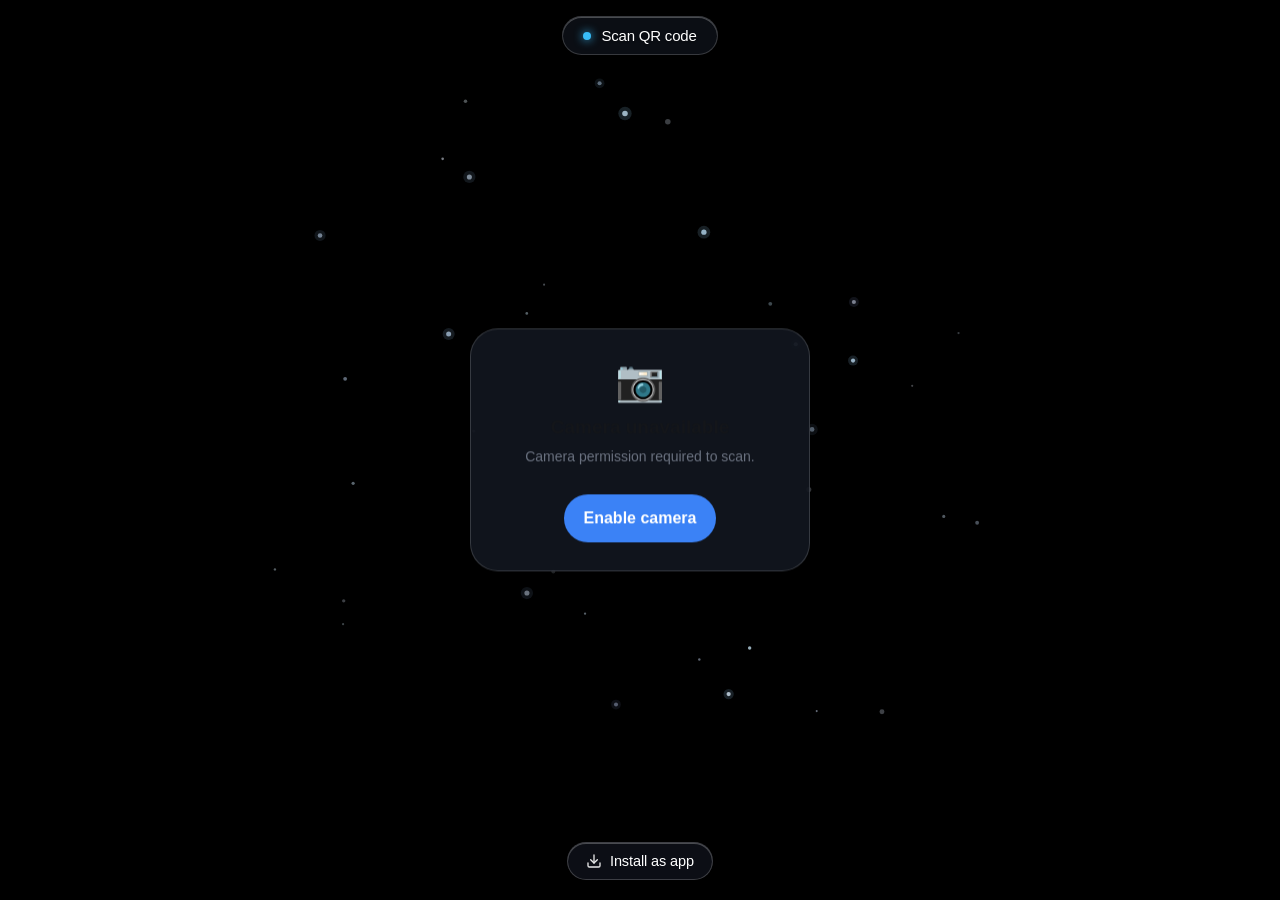
==== commit 0180b74a: "Fix share redirect, add monochrome palette and dynamic tracks, and tint glyphs via canvas" ====
--- a/index.html
+++ b/index.html
@@ -18,7 +18,7 @@
      `beforeinstallprompt` and caused installs to pick up the wrong
      (paramless) start_url. -->
 <link rel="manifest" id="link-manifest">
-<link rel="stylesheet" href="css/style.css?v=9">
+<link rel="stylesheet" href="css/style.css?v=10">
 </head>
 <body>
 
@@ -189,28 +189,44 @@
 
       <div class="field" id="field-bg-color" hidden>
         <span>Background color</span>
-        <div class="color-row">
-          <span class="slider-label">Hue</span>
-          <input id="slider-bg-hue" type="range" min="0" max="360" value="215">
+        <div class="preset-chips" id="chips-bg">
+          <button type="button" class="chip" data-hue="0" data-light="12" style="background: #1e1e24;" aria-label="Dark"></button>
+          <button type="button" class="chip" data-hue="215" data-light="45" style="background: #2866bd;" aria-label="Slate Blue"></button>
+          <button type="button" class="chip" data-hue="150" data-light="38" style="background: #1b8a5a;" aria-label="Emerald"></button>
+          <button type="button" class="chip" data-hue="360" data-light="48" style="background: #c82a2a;" aria-label="Red"></button>
+          <button type="button" class="chip" data-hue="270" data-light="48" style="background: #7c3aed;" aria-label="Purple"></button>
+          <button type="button" class="chip" data-hue="0" data-light="92" style="background: #ebebeb;" aria-label="Light Grey"></button>
+        </div>
+        <div class="color-row">
+          <span class="slider-label">Color</span>
+          <input id="slider-bg-hue" type="range" min="0" max="360" value="215" class="hue-slider" aria-label="Background color hue">
           <span class="swatch" id="swatch-bg"></span>
         </div>
         <div class="color-row">
           <span class="slider-label">Shade</span>
-          <input id="slider-bg-light" type="range" min="0" max="100" value="45" class="lightness-slider" aria-label="Background lightness">
+          <input id="slider-bg-light" type="range" min="0" max="100" value="45" class="lightness-slider" aria-label="Background shade">
           <span class="swatch-spacer"></span>
         </div>
       </div>
 
       <div class="field" id="field-fg-color" hidden>
         <span>Icon color</span>
-        <div class="color-row">
-          <span class="slider-label">Hue</span>
-          <input id="slider-fg-hue" type="range" min="0" max="360" value="0">
+        <div class="preset-chips" id="chips-fg">
+          <button type="button" class="chip" data-hue="0" data-light="100" style="background: #ffffff;" aria-label="White"></button>
+          <button type="button" class="chip" data-hue="0" data-light="0" style="background: #000000;" aria-label="Black"></button>
+          <button type="button" class="chip" data-hue="0" data-light="65" style="background: #a3a3a3;" aria-label="Grey"></button>
+          <button type="button" class="chip" data-hue="45" data-light="55" style="background: #f59e0b;" aria-label="Gold"></button>
+          <button type="button" class="chip" data-hue="190" data-light="50" style="background: #06b6d4;" aria-label="Cyan"></button>
+          <button type="button" class="chip" data-hue="360" data-light="52" style="background: #ef4444;" aria-label="Red"></button>
+        </div>
+        <div class="color-row">
+          <span class="slider-label">Color</span>
+          <input id="slider-fg-hue" type="range" min="0" max="360" value="0" class="hue-slider" aria-label="Icon color hue">
           <span class="swatch" id="swatch-fg"></span>
         </div>
         <div class="color-row">
           <span class="slider-label">Shade</span>
-          <input id="slider-fg-light" type="range" min="0" max="100" value="100" class="lightness-slider" aria-label="Icon color lightness">
+          <input id="slider-fg-light" type="range" min="0" max="100" value="100" class="lightness-slider" aria-label="Icon color shade">
           <span class="swatch-spacer"></span>
         </div>
       </div>
@@ -274,6 +290,6 @@
 </div>
 
 <script src="lib/jsQR.min.js"></script>
-<script type="module" src="js/main.js?v=9"></script>
+<script type="module" src="js/main.js?v=10"></script>
 </body>
 </html>
--- a/css/style.css
+++ b/css/style.css
@@ -476,12 +476,69 @@
 }
 .iconify-grid img { width: 100%; height: 100%; object-fit: contain; }
 
+.preset-chips {
+  display: flex;
+  align-items: center;
+  gap: 8px;
+  margin: 6px 0 12px;
+  overflow-x: auto;
+  padding-bottom: 2px;
+}
+.preset-chips .chip {
+  width: 28px;
+  height: 28px;
+  border-radius: 50%;
+  border: 2px solid var(--border);
+  padding: 0;
+  cursor: pointer;
+  flex-shrink: 0;
+  transition: transform 100ms ease, border-color 150ms ease, box-shadow 150ms ease;
+}
+.preset-chips .chip:active {
+  transform: scale(0.9);
+}
+
 .color-row { display: flex; align-items: center; gap: 12px; margin-bottom: 10px; }
 .color-row:last-child { margin-bottom: 0; }
 .color-row input[type="range"] { flex: 1; accent-color: var(--accent); }
 .slider-label { width: 40px; flex-shrink: 0; font-size: 12px; color: var(--text-dim); }
 .swatch { width: 30px; height: 30px; border-radius: 50%; border: 2px solid var(--border); flex-shrink: 0; }
 .swatch-spacer { width: 30px; flex-shrink: 0; }
+
+.hue-slider {
+  -webkit-appearance: none;
+  appearance: none;
+  flex: 1;
+  height: 6px;
+  border-radius: 999px;
+  background: linear-gradient(90deg, #000000 0%, #71717a 6%, hsl(0, 75%, 50%) 10%, hsl(60, 75%, 50%) 26%, hsl(120, 75%, 50%) 42%, hsl(180, 75%, 50%) 58%, hsl(240, 75%, 50%) 74%, hsl(300, 75%, 50%) 88%, hsl(360, 75%, 50%) 100%);
+  outline: none;
+}
+.hue-slider::-webkit-slider-thumb {
+  -webkit-appearance: none;
+  width: 22px;
+  height: 22px;
+  border-radius: 50%;
+  background: var(--surface);
+  border: 3px solid var(--accent);
+  box-shadow: 0 1px 4px rgba(0,0,0,0.35);
+  cursor: pointer;
+}
+.hue-slider::-moz-range-thumb {
+  width: 22px;
+  height: 22px;
+  border-radius: 50%;
+  background: var(--surface);
+  border: 3px solid var(--accent);
+  box-shadow: 0 1px 4px rgba(0,0,0,0.35);
+  cursor: pointer;
+}
+.hue-slider::-moz-range-track {
+  height: 6px;
+  border-radius: 999px;
+  background: linear-gradient(90deg, #000000 0%, #71717a 6%, hsl(0, 75%, 50%) 10%, hsl(60, 75%, 50%) 26%, hsl(120, 75%, 50%) 42%, hsl(180, 75%, 50%) 58%, hsl(240, 75%, 50%) 74%, hsl(300, 75%, 50%) 88%, hsl(360, 75%, 50%) 100%);
+}
+
 .lightness-slider {
   -webkit-appearance: none;
   appearance: none;
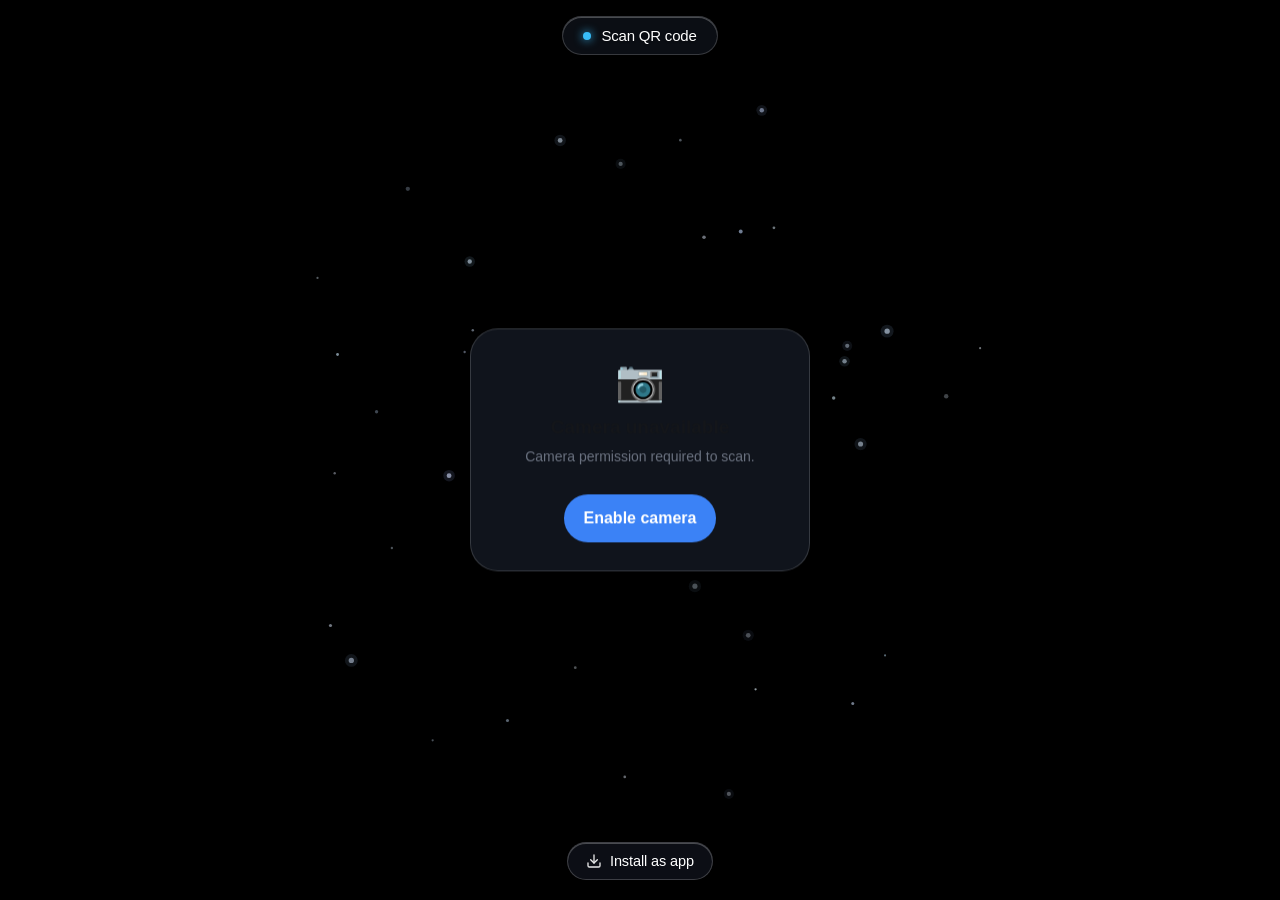
==== commit 85b29b6f: "Fix blank share links and iOS camera flash; clear audit findings Two defects reported from QA, plus " ====
--- a/index.html
+++ b/index.html
@@ -18,14 +18,17 @@
      `beforeinstallprompt` and caused installs to pick up the wrong
      (paramless) start_url. -->
 <link rel="manifest" id="link-manifest">
-<link rel="stylesheet" href="css/style.css?v=10">
+<!-- Cache-busting version. ES module imports are cached independently of the
+     entry script, so a bump here must be applied to every `?v=` in js/*.js at
+     the same time — otherwise browsers mix new and stale modules. -->
+<link rel="stylesheet" href="css/style.css?v=11">
 </head>
 <body>
 
 <div id="app">
 
   <!-- SCAN VIEW: Modern Fullscreen Experience -->
-  <section id="view-scan" class="view view-fullscreen" hidden>
+  <section id="view-scan" class="view" hidden>
     <video id="camera" playsinline muted autoplay></video>
 
     <!-- Ambient Vignettes for Edge Contrast & Safe Areas -->
@@ -49,7 +52,7 @@
     </div>
 
     <!-- Camera Error / Permission Fallback Card -->
-    <div id="scan-error-card" class="glass-card scan-error" hidden>
+    <div id="scan-error-card" class="glass-card" hidden>
       <div class="glass-card-icon" aria-hidden="true">📷</div>
       <h2>Camera unavailable</h2>
       <p id="scan-status">Please allow camera permissions to scan QR codes.</p>
@@ -184,6 +187,7 @@
 
         <div class="tab-panel" id="panel-upload" hidden>
           <input id="upload-input" type="file" accept="image/*">
+          <p class="field-hint" id="upload-status"></p>
         </div>
       </div>
 
@@ -230,15 +234,6 @@
           <span class="swatch-spacer"></span>
         </div>
       </div>
-
-      <div class="field" hidden>
-        <span>Launch transition</span>
-        <select id="select-transition">
-          <option value="instant">Instant</option>
-          <option value="fade" selected>Fade</option>
-          <option value="slide">Slide up</option>
-        </select>
-      </div>
     </div>
 
     <div class="bottom-bar">
@@ -290,6 +285,6 @@
 </div>
 
 <script src="lib/jsQR.min.js"></script>
-<script type="module" src="js/main.js?v=10"></script>
+<script type="module" src="js/main.js?v=11"></script>
 </body>
 </html>
--- a/css/style.css
+++ b/css/style.css
@@ -79,10 +79,6 @@
   animation: none;
 }
 
-#view-scan[hidden] {
-  display: none !important;
-}
-
 #camera,
 #view-scan #camera {
   position: absolute;
@@ -96,13 +92,22 @@
   background: #000;
   z-index: 1;
   pointer-events: none;
+  /* `visibility` as well as `opacity`: iOS promotes an inline-playing <video>
+     to its own compositing layer, and that layer can paint a frame or two
+     before an opacity-only transition is applied to it. `visibility: hidden`
+     keeps the media layer out of the paint entirely until it is sized. */
   opacity: 0;
+  visibility: hidden;
+  /* Promote up front so the layer is not created (and repainted) mid-fade. */
+  transform: translateZ(0);
+  backface-visibility: hidden;
   transition: opacity 280ms ease;
 }
 
 #camera.ready,
 #view-scan #camera.ready {
   opacity: 1;
+  visibility: visible;
 }
 
 .scan-vignette-top {
@@ -375,7 +380,6 @@
   background: var(--surface);
   border: 1px solid var(--border);
 }
-.preview-frame-wrap[hidden] { display: none; }
 #preview-frame { width: 100%; height: 100%; border: 0; background: #fff; }
 
 .hint { font-size: 12.5px; color: var(--text-dim); margin: 10px 16px 0; line-height: 1.4; }
@@ -405,7 +409,6 @@
 .mockup-android canvas { border-radius: 50%; }
 
 .field { display: block; margin-bottom: 18px; }
-.field[hidden] { display: none; }
 .field > span:first-child { display: block; font-size: 13px; color: var(--text-dim); margin-bottom: 8px; }
 .field input[type="text"] {
   width: 100%;
@@ -571,16 +574,6 @@
   background: linear-gradient(90deg, #000, #fff);
 }
 
-select#select-transition {
-  width: 100%;
-  padding: 13px 14px;
-  border-radius: var(--radius-sm);
-  border: 1px solid var(--border);
-  background: var(--surface);
-  color: var(--text);
-  font-size: 16px;
-}
-
 /* ---------- Bottom bar actions ---------- */
 
 .bottom-bar {
@@ -711,9 +704,6 @@
 .sheet-backdrop.active {
   opacity: 1;
   pointer-events: auto;
-}
-.sheet-backdrop[hidden] {
-  display: none;
 }
 
 .sheet-container {
@@ -785,9 +775,6 @@
 .sheet-install-block {
   margin-top: 8px;
 }
-.sheet-install-block[hidden] {
-  display: none;
-}
 .sheet-install-block .btn {
   margin: 0 0 8px;
   width: 100%;
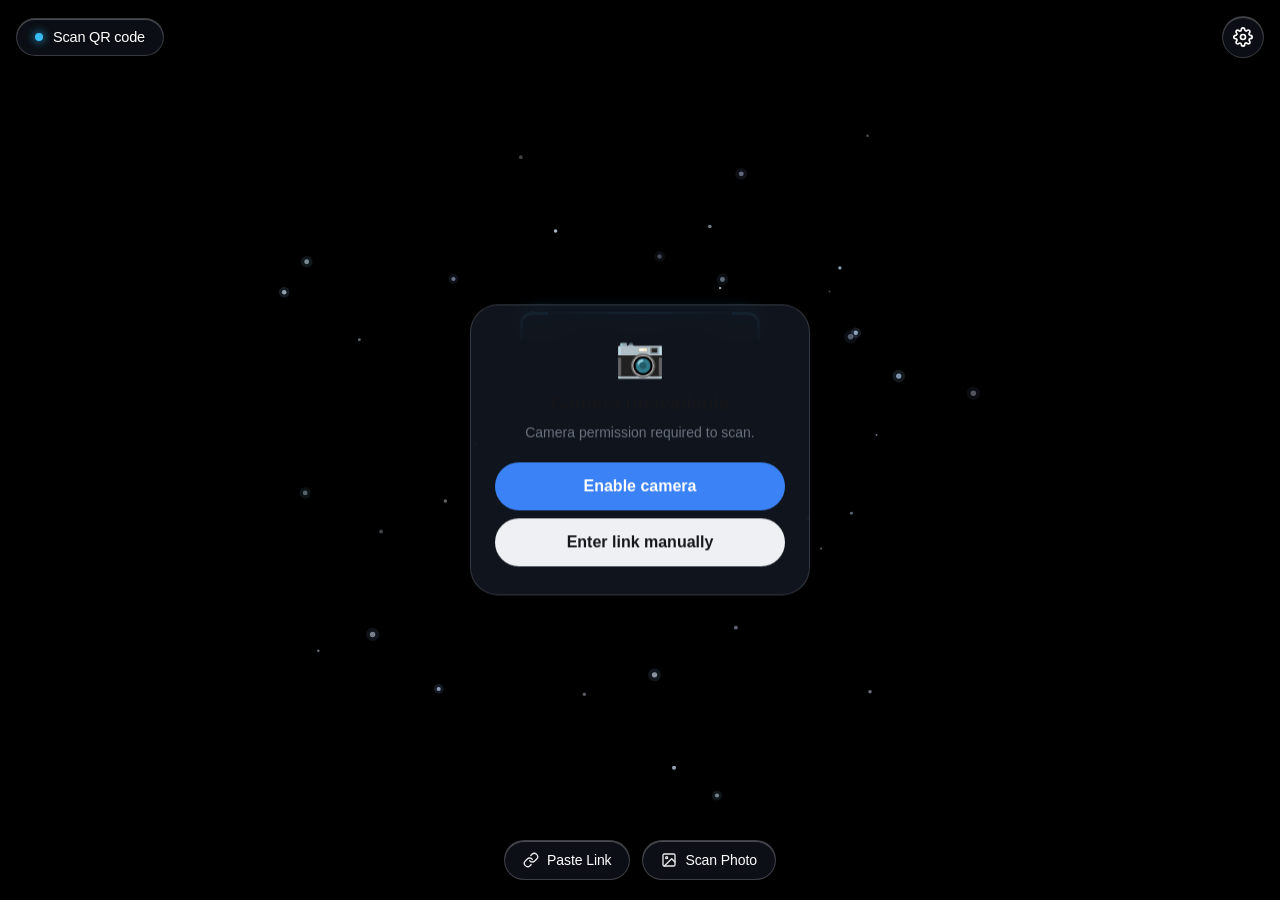
==== commit 6469d139: "Streamline UX funnel, add universal input, in-person QR sharing, and production PWA infrastructure" ====
--- a/index.html
+++ b/index.html
@@ -12,6 +12,11 @@
 <meta name="apple-mobile-web-app-title" content="QR to App" id="meta-apple-title">
 <link rel="apple-touch-icon" href="icons/default-touch-icon.png" id="link-apple-touch-icon">
 <link rel="icon" href="icons/favicon.svg" type="image/svg+xml">
+<link rel="icon" sizes="192x192" href="icons/icon-192.png" type="image/png">
+<meta property="og:title" content="QR to App">
+<meta property="og:description" content="Turn any QR code or web link into a home screen app. Zero backend.">
+<meta property="og:image" content="icons/icon-512.png">
+<meta name="twitter:card" content="summary">
 <!-- No default href: a manifest here is only ever meaningful for a specific
      generated app, and is injected by js/main.js in install mode. Linking
      the generic manifest.json by default previously raced Chrome's
@@ -21,7 +26,7 @@
 <!-- Cache-busting version. ES module imports are cached independently of the
      entry script, so a bump here must be applied to every `?v=` in js/*.js at
      the same time — otherwise browsers mix new and stale modules. -->
-<link rel="stylesheet" href="css/style.css?v=11">
+<link rel="stylesheet" href="css/style.css?v=12">
 </head>
 <body>
 
@@ -38,39 +43,158 @@
     <!-- Center-Traversing Particles Canvas -->
     <canvas id="particles" class="particles"></canvas>
 
-    <!-- iOS Liquid Glass Top Header Pill -->
+    <!-- Visible Viewfinder Reticle with Corner Brackets and Laser Sweep Line -->
+    <div class="scan-reticle" aria-hidden="true">
+      <span class="reticle-corner reticle-tl"></span>
+      <span class="reticle-corner reticle-tr"></span>
+      <span class="reticle-corner reticle-bl"></span>
+      <span class="reticle-corner reticle-br"></span>
+      <div class="reticle-laser"></div>
+    </div>
+
+    <!-- iOS Liquid Glass Top Header -->
     <div class="scan-overlay-top">
       <div class="glass-pill" id="scan-pill">
         <span class="glass-dot" aria-hidden="true"></span>
         <span class="glass-text" id="scan-title">Scan QR code</span>
       </div>
-      <button id="btn-torch" class="glass-btn" aria-label="Toggle flashlight" type="button" hidden>
-        <svg viewBox="0 0 24 24" width="20" height="20" fill="none" stroke="currentColor" stroke-width="2" stroke-linecap="round" stroke-linejoin="round">
-          <path d="M13 2L3 14h9l-1 8 10-12h-9l1-8z" />
-        </svg>
-      </button>
+      <div class="scan-top-actions">
+        <button id="btn-torch" class="glass-btn" aria-label="Toggle flashlight" type="button" hidden>
+          <svg viewBox="0 0 24 24" width="20" height="20" fill="none" stroke="currentColor" stroke-width="2" stroke-linecap="round" stroke-linejoin="round">
+            <path d="M13 2L3 14h9l-1 8 10-12h-9l1-8z" />
+          </svg>
+        </button>
+        <button id="btn-scanner-menu" class="glass-btn" aria-label="Settings and policies" type="button">
+          <svg viewBox="0 0 24 24" width="20" height="20" fill="none" stroke="currentColor" stroke-width="2" stroke-linecap="round" stroke-linejoin="round">
+            <circle cx="12" cy="12" r="3" />
+            <path d="M19.4 15a1.65 1.65 0 0 0 .33 1.82l.06.06a2 2 0 0 1 0 2.83 2 2 0 0 1-2.83 0l-.06-.06a1.65 1.65 0 0 0-1.82-.33 1.65 1.65 0 0 0-1 1.51V21a2 2 0 0 1-2 2 2 2 0 0 1-2-2v-.09A1.65 1.65 0 0 0 9 19.4a1.65 1.65 0 0 0-1.82.33l-.06.06a2 2 0 0 1-2.83 0 2 2 0 0 1 0-2.83l.06-.06a1.65 1.65 0 0 0 .33-1.82 1.65 1.65 0 0 0-1.51-1H3a2 2 0 0 1-2-2 2 2 0 0 1 2-2h.09A1.65 1.65 0 0 0 4.6 9a1.65 1.65 0 0 0-.33-1.82l-.06-.06a2 2 0 0 1 0-2.83 2 2 0 0 1 2.83 0l.06.06a1.65 1.65 0 0 0 1.82.33H9a1.65 1.65 0 0 0 1-1.51V3a2 2 0 0 1 2-2 2 2 0 0 1 2 2v.09a1.65 1.65 0 0 0 1 1.51 1.65 1.65 0 0 0 1.82-.33l.06-.06a2 2 0 0 1 2.83 0 2 2 0 0 1 0 2.83l-.06.06a1.65 1.65 0 0 0-.33 1.82V9a1.65 1.65 0 0 0 1.51 1H21a2 2 0 0 1 2 2 2 2 0 0 1-2 2h-.09a1.65 1.65 0 0 0-1.51 1z" />
+          </svg>
+        </button>
+      </div>
     </div>
 
     <!-- Camera Error / Permission Fallback Card -->
     <div id="scan-error-card" class="glass-card" hidden>
       <div class="glass-card-icon" aria-hidden="true">📷</div>
       <h2>Camera unavailable</h2>
-      <p id="scan-status">Please allow camera permissions to scan QR codes.</p>
-      <button id="btn-camera-retry" class="btn btn-primary" type="button">Enable camera</button>
-    </div>
-
-    <!-- Bottom Floating Install as App Pill Button -->
+      <p id="scan-status">Please allow camera permissions to scan QR codes, or enter a URL directly.</p>
+      <div class="glass-card-actions">
+        <button id="btn-camera-retry" class="btn btn-primary" type="button">Enable camera</button>
+        <button id="btn-camera-fallback-url" class="btn btn-secondary" type="button">Enter link manually</button>
+      </div>
+    </div>
+
+    <!-- Bottom Split Action Bar: Direct URL + Photo Import -->
     <div class="scan-overlay-bottom">
-      <button id="btn-show-install-sheet" class="glass-pill glass-pill-btn" type="button" aria-haspopup="dialog">
-        <svg viewBox="0 0 24 24" width="16" height="16" fill="none" stroke="currentColor" stroke-width="2" stroke-linecap="round" stroke-linejoin="round" aria-hidden="true">
-          <path d="M21 15v4a2 2 0 0 1-2 2H5a2 2 0 0 1-2-2v-4" />
-          <polyline points="7 10 12 15 17 10" />
-          <line x1="12" y1="15" x2="12" y2="3" />
-        </svg>
-        <span>Install as app</span>
-      </button>
+      <div class="scan-action-bar">
+        <button id="btn-paste-url" class="glass-pill glass-pill-btn" type="button" aria-haspopup="dialog">
+          <svg viewBox="0 0 24 24" width="16" height="16" fill="none" stroke="currentColor" stroke-width="2" stroke-linecap="round" stroke-linejoin="round" aria-hidden="true">
+            <path d="M10 13a5 5 0 0 0 7.54.54l3-3a5 5 0 0 0-7.07-7.07l-1.72 1.71" />
+            <path d="M14 11a5 5 0 0 0-7.54-.54l-3 3a5 5 0 0 0 7.07 7.07l1.71-1.71" />
+          </svg>
+          <span>Paste Link</span>
+        </button>
+        <button id="btn-scan-photo" class="glass-pill glass-pill-btn" type="button">
+          <svg viewBox="0 0 24 24" width="16" height="16" fill="none" stroke="currentColor" stroke-width="2" stroke-linecap="round" stroke-linejoin="round" aria-hidden="true">
+            <rect x="3" y="3" width="18" height="18" rx="2" ry="2" />
+            <circle cx="8.5" cy="8.5" r="1.5" />
+            <polyline points="21 15 16 10 5 21" />
+          </svg>
+          <span>Scan Photo</span>
+        </button>
+      </div>
+      <input type="file" id="input-photo-scan" accept="image/*" hidden>
     </div>
   </section>
+
+  <!-- SETTINGS / LEGAL MENU BOTTOM SHEET -->
+  <div id="menu-sheet-backdrop" class="sheet-backdrop" hidden>
+    <div class="sheet-container" id="sheet-menu" role="dialog" aria-modal="true" aria-labelledby="menu-sheet-title">
+      <div class="sheet-handle-bar" id="menu-sheet-handle-bar" aria-hidden="true">
+        <span class="sheet-handle"></span>
+      </div>
+      <header class="sheet-header">
+        <div class="sheet-header-title">
+          <img src="icons/favicon.svg" alt="" width="26" height="26" class="sheet-app-icon">
+          <h2 id="menu-sheet-title">QR to App</h2>
+        </div>
+        <button id="btn-close-menu-sheet" class="btn-icon sheet-close" aria-label="Close dialog">&times;</button>
+      </header>
+      <div class="menu-sheet-content">
+        <div class="menu-list">
+          <button id="btn-menu-install" class="menu-item" type="button">
+            <span class="menu-item-icon">📥</span>
+            <div class="menu-item-text">
+              <span class="menu-item-title">Install Scanner as App</span>
+              <span class="menu-item-sub">Add to home screen for fast fullscreen camera access</span>
+            </div>
+            <span class="menu-item-arrow">&rarr;</span>
+          </button>
+          <a href="privacy.html" class="menu-item" target="_blank" rel="noopener">
+            <span class="menu-item-icon">🛡️</span>
+            <div class="menu-item-text">
+              <span class="menu-item-title">Privacy Policy</span>
+              <span class="menu-item-sub">Zero backend, 100% client-side camera processing</span>
+            </div>
+            <span class="menu-item-arrow">&nearr;</span>
+          </a>
+          <a href="terms.html" class="menu-item" target="_blank" rel="noopener">
+            <span class="menu-item-icon">📄</span>
+            <div class="menu-item-text">
+              <span class="menu-item-title">Terms of Service</span>
+              <span class="menu-item-sub">Acceptable use & third-party disclaimer</span>
+            </div>
+            <span class="menu-item-arrow">&nearr;</span>
+          </a>
+          <a href="support.html" class="menu-item" target="_blank" rel="noopener">
+            <span class="menu-item-icon">💬</span>
+            <div class="menu-item-text">
+              <span class="menu-item-title">Support & FAQ</span>
+              <span class="menu-item-sub">Troubleshooting, device guides, and contact</span>
+            </div>
+            <span class="menu-item-arrow">&nearr;</span>
+          </a>
+        </div>
+      </div>
+    </div>
+  </div>
+
+  <!-- DIRECT URL INPUT MODAL / DRAWER -->
+  <div id="direct-url-backdrop" class="sheet-backdrop" hidden>
+    <div class="sheet-container" id="modal-direct-url" role="dialog" aria-modal="true" aria-labelledby="direct-url-title">
+      <div class="sheet-handle-bar" id="direct-url-handle-bar" aria-hidden="true">
+        <span class="sheet-handle"></span>
+      </div>
+      <header class="sheet-header">
+        <div class="sheet-header-title">
+          <span class="direct-url-icon" aria-hidden="true">🔗</span>
+          <h2 id="direct-url-title">Paste or Enter Link</h2>
+        </div>
+        <button id="btn-close-direct-url" class="btn-icon sheet-close" aria-label="Close dialog">&times;</button>
+      </header>
+      <p class="sheet-desc">Turn any website URL into an installable home screen app with an authentic icon.</p>
+
+      <div class="direct-url-form">
+        <div class="url-input-wrap">
+          <input id="input-direct-url" type="url" placeholder="https://example.com" autocomplete="off" autocorrect="off" autocapitalize="none" spellcheck="false">
+          <button id="btn-clipboard-paste" class="btn-paste-tag" type="button">Paste</button>
+        </div>
+        <p id="direct-url-error" class="field-error" hidden></p>
+
+        <div class="suggestions-section">
+          <span class="suggestions-label">Quick suggestions</span>
+          <div class="suggestions-chips">
+            <button type="button" class="chip-suggestion" data-url="https://notion.so" data-name="Notion">Notion</button>
+            <button type="button" class="chip-suggestion" data-url="https://github.com" data-name="GitHub">GitHub</button>
+            <button type="button" class="chip-suggestion" data-url="https://linear.app" data-name="Linear">Linear</button>
+            <button type="button" class="chip-suggestion" data-url="https://figma.com" data-name="Figma">Figma</button>
+          </div>
+        </div>
+
+        <button id="btn-submit-direct-url" class="btn btn-primary btn-full" type="button">Customize app &rarr;</button>
+      </div>
+    </div>
+  </div>
 
   <!-- INSTALL THIS APP BOTTOM SHEET -->
   <div id="install-sheet-backdrop" class="sheet-backdrop" hidden>
@@ -115,48 +239,35 @@
     </div>
   </div>
 
-  <!-- PREVIEW VIEW -->
-  <section id="view-preview" class="view" hidden>
-    <header class="topbar">
-      <button class="btn-icon" id="btn-preview-back" aria-label="Back">&larr;</button>
-      <span class="topbar-title">Preview</span>
-      <span class="topbar-spacer"></span>
-    </header>
-    <div class="preview-card">
-      <img id="preview-favicon" alt="" width="40" height="40">
-      <div class="preview-card-text">
-        <span id="preview-host"></span>
-        <span id="preview-url"></span>
-      </div>
-    </div>
-
-    <div class="preview-frame-wrap" id="preview-frame-wrap" hidden>
-      <iframe id="preview-frame" title="Site preview" sandbox="allow-scripts allow-same-origin allow-forms"></iframe>
-    </div>
-    <button id="btn-preview-toggle" class="btn btn-secondary" type="button">Show live preview</button>
-    <p class="hint">Some sites block embedded previews for security &mdash; that's expected and won't affect the installed app.
-      <a id="preview-open-link" href="#" target="_blank" rel="noopener">Open in a new tab</a> to check the real page.
-    </p>
-    <div class="bottom-bar">
-      <button id="btn-preview-next" class="btn btn-primary">Customize app &rarr;</button>
-    </div>
-  </section>
-
-  <!-- CUSTOMIZE VIEW -->
+  <!-- CUSTOMIZE VIEW: Unified Studio -->
   <section id="view-customize" class="view" hidden>
     <header class="topbar">
       <button class="btn-icon" id="btn-customize-back" aria-label="Back">&larr;</button>
-      <span class="topbar-title">Customize</span>
-      <span class="topbar-spacer"></span>
+      <span class="topbar-title">App Studio</span>
+      <button id="btn-verify-link" class="btn-text-action" type="button">Verify Link ↗</button>
     </header>
 
+    <!-- Destination Verification Card -->
+    <div class="destination-card">
+      <div class="destination-info">
+        <span class="destination-host" id="customize-host"></span>
+        <span class="destination-url" id="customize-url"></span>
+      </div>
+      <span class="badge-verified">🔒 HTTPS Verified</span>
+    </div>
+
+    <!-- Authentic Icon Mockups (iOS Squircle + Android Adaptive Circle) -->
     <div class="icon-mockups">
       <div class="mockup mockup-ios">
-        <canvas id="mockup-ios-canvas" width="120" height="120"></canvas>
+        <div class="squircle-frame">
+          <canvas id="mockup-ios-canvas" width="120" height="120"></canvas>
+        </div>
         <span>iOS</span>
       </div>
       <div class="mockup mockup-android">
-        <canvas id="mockup-android-canvas" width="120" height="120"></canvas>
+        <div class="adaptive-frame">
+          <canvas id="mockup-android-canvas" width="120" height="120"></canvas>
+        </div>
         <span>Android</span>
       </div>
     </div>
@@ -176,8 +287,27 @@
           <button type="button" class="tab" data-source="upload">Upload</button>
         </div>
 
-        <div class="tab-panel" id="panel-favicon"></div>
-        <div class="tab-panel" id="panel-monogram" hidden></div>
+        <div class="tab-panel" id="panel-favicon">
+          <div class="favicon-card">
+            <img id="favicon-preview-thumb" alt="" width="36" height="36" src="icons/favicon.svg">
+            <div class="favicon-card-info">
+              <span class="favicon-card-title">Site Favicon Detected</span>
+              <span class="badge-hd">128×128 HD</span>
+            </div>
+            <button id="btn-refetch-favicon" class="btn-chip-action" type="button">Re-fetch</button>
+          </div>
+        </div>
+
+        <div class="tab-panel" id="panel-monogram" hidden>
+          <div class="monogram-options">
+            <span class="subfield-label">Typographic style</span>
+            <div class="segmented-control" id="monogram-font-chips">
+              <button type="button" class="segment active" data-font="sans">Bold Sans</button>
+              <button type="button" class="segment font-serif-demo" data-font="serif">Serif</button>
+              <button type="button" class="segment font-mono-demo" data-font="mono">Mono</button>
+            </div>
+          </div>
+        </div>
 
         <div class="tab-panel" id="panel-iconify" hidden>
           <input id="iconify-search" type="search" placeholder="Search icons&hellip; e.g. calendar" autocomplete="off" autocorrect="off" autocapitalize="none" spellcheck="false">
@@ -191,47 +321,94 @@
         </div>
       </div>
 
+      <!-- Curated 12-Color System Palette for Background -->
       <div class="field" id="field-bg-color" hidden>
-        <span>Background color</span>
-        <div class="preset-chips" id="chips-bg">
-          <button type="button" class="chip" data-hue="0" data-light="12" style="background: #1e1e24;" aria-label="Dark"></button>
-          <button type="button" class="chip" data-hue="215" data-light="45" style="background: #2866bd;" aria-label="Slate Blue"></button>
-          <button type="button" class="chip" data-hue="150" data-light="38" style="background: #1b8a5a;" aria-label="Emerald"></button>
-          <button type="button" class="chip" data-hue="360" data-light="48" style="background: #c82a2a;" aria-label="Red"></button>
-          <button type="button" class="chip" data-hue="270" data-light="48" style="background: #7c3aed;" aria-label="Purple"></button>
-          <button type="button" class="chip" data-hue="0" data-light="92" style="background: #ebebeb;" aria-label="Light Grey"></button>
-        </div>
-        <div class="color-row">
-          <span class="slider-label">Color</span>
-          <input id="slider-bg-hue" type="range" min="0" max="360" value="215" class="hue-slider" aria-label="Background color hue">
-          <span class="swatch" id="swatch-bg"></span>
-        </div>
-        <div class="color-row">
-          <span class="slider-label">Shade</span>
-          <input id="slider-bg-light" type="range" min="0" max="100" value="45" class="lightness-slider" aria-label="Background shade">
-          <span class="swatch-spacer"></span>
-        </div>
-      </div>
-
+        <div class="field-header">
+          <span>Background color</span>
+          <span class="field-hex-tag" id="label-bg-hex">#2563eb</span>
+        </div>
+        <div class="palette-row">
+          <div class="preset-chips" id="chips-bg">
+            <button type="button" class="chip active" data-hex="#2563eb" style="background: #2563eb;" aria-label="Blue"></button>
+            <button type="button" class="chip" data-hex="#4f46e5" style="background: #4f46e5;" aria-label="Indigo"></button>
+            <button type="button" class="chip" data-hex="#7c3aed" style="background: #7c3aed;" aria-label="Purple"></button>
+            <button type="button" class="chip" data-hex="#db2777" style="background: #db2777;" aria-label="Pink"></button>
+            <button type="button" class="chip" data-hex="#e11d48" style="background: #e11d48;" aria-label="Rose"></button>
+            <button type="button" class="chip" data-hex="#ea580c" style="background: #ea580c;" aria-label="Orange"></button>
+            <button type="button" class="chip" data-hex="#d97706" style="background: #d97706;" aria-label="Amber"></button>
+            <button type="button" class="chip" data-hex="#059669" style="background: #059669;" aria-label="Emerald"></button>
+            <button type="button" class="chip" data-hex="#0d9488" style="background: #0d9488;" aria-label="Teal"></button>
+            <button type="button" class="chip" data-hex="#0891b2" style="background: #0891b2;" aria-label="Cyan"></button>
+            <button type="button" class="chip" data-hex="#0f172a" style="background: #0f172a;" aria-label="Dark"></button>
+            <button type="button" class="chip" data-hex="#f1f5f9" style="background: #f1f5f9;" aria-label="Light"></button>
+          </div>
+          <label class="color-picker-btn" title="Custom hex color">
+            <input type="color" id="input-bg-color-picker" value="#2563eb">
+            <span class="color-picker-icon">🎨</span>
+          </label>
+        </div>
+        <details class="advanced-sliders" id="details-bg-sliders">
+          <summary>Fine-tune Hue &amp; Shade</summary>
+          <div class="color-row">
+            <span class="slider-label">Color</span>
+            <input id="slider-bg-hue" type="range" min="0" max="360" value="215" class="hue-slider" aria-label="Background color hue">
+            <span class="swatch" id="swatch-bg"></span>
+          </div>
+          <div class="color-row">
+            <span class="slider-label">Shade</span>
+            <input id="slider-bg-light" type="range" min="0" max="100" value="45" class="lightness-slider" aria-label="Background shade">
+            <span class="swatch-spacer"></span>
+          </div>
+        </details>
+      </div>
+
+      <!-- Curated Color Palette for Foreground / Icon -->
       <div class="field" id="field-fg-color" hidden>
-        <span>Icon color</span>
-        <div class="preset-chips" id="chips-fg">
-          <button type="button" class="chip" data-hue="0" data-light="100" style="background: #ffffff;" aria-label="White"></button>
-          <button type="button" class="chip" data-hue="0" data-light="0" style="background: #000000;" aria-label="Black"></button>
-          <button type="button" class="chip" data-hue="0" data-light="65" style="background: #a3a3a3;" aria-label="Grey"></button>
-          <button type="button" class="chip" data-hue="45" data-light="55" style="background: #f59e0b;" aria-label="Gold"></button>
-          <button type="button" class="chip" data-hue="190" data-light="50" style="background: #06b6d4;" aria-label="Cyan"></button>
-          <button type="button" class="chip" data-hue="360" data-light="52" style="background: #ef4444;" aria-label="Red"></button>
-        </div>
-        <div class="color-row">
-          <span class="slider-label">Color</span>
-          <input id="slider-fg-hue" type="range" min="0" max="360" value="0" class="hue-slider" aria-label="Icon color hue">
-          <span class="swatch" id="swatch-fg"></span>
-        </div>
-        <div class="color-row">
-          <span class="slider-label">Shade</span>
-          <input id="slider-fg-light" type="range" min="0" max="100" value="100" class="lightness-slider" aria-label="Icon color shade">
-          <span class="swatch-spacer"></span>
+        <div class="field-header">
+          <span>Icon color</span>
+          <span class="field-hex-tag" id="label-fg-hex">#ffffff</span>
+        </div>
+        <div class="palette-row">
+          <div class="preset-chips" id="chips-fg">
+            <button type="button" class="chip active" data-hex="#ffffff" style="background: #ffffff;" aria-label="White"></button>
+            <button type="button" class="chip" data-hex="#000000" style="background: #000000;" aria-label="Black"></button>
+            <button type="button" class="chip" data-hex="#a3a3a3" style="background: #a3a3a3;" aria-label="Grey"></button>
+            <button type="button" class="chip" data-hex="#f59e0b" style="background: #f59e0b;" aria-label="Gold"></button>
+            <button type="button" class="chip" data-hex="#06b6d4" style="background: #06b6d4;" aria-label="Cyan"></button>
+            <button type="button" class="chip" data-hex="#ef4444" style="background: #ef4444;" aria-label="Red"></button>
+            <button type="button" class="chip" data-hex="#2563eb" style="background: #2563eb;" aria-label="Blue"></button>
+            <button type="button" class="chip" data-hex="#10b981" style="background: #10b981;" aria-label="Emerald"></button>
+          </div>
+          <label class="color-picker-btn" title="Custom hex color">
+            <input type="color" id="input-fg-color-picker" value="#ffffff">
+            <span class="color-picker-icon">🎨</span>
+          </label>
+        </div>
+        <details class="advanced-sliders" id="details-fg-sliders">
+          <summary>Fine-tune Hue &amp; Shade</summary>
+          <div class="color-row">
+            <span class="slider-label">Color</span>
+            <input id="slider-fg-hue" type="range" min="0" max="360" value="0" class="hue-slider" aria-label="Icon color hue">
+            <span class="swatch" id="swatch-fg"></span>
+          </div>
+          <div class="color-row">
+            <span class="slider-label">Shade</span>
+            <input id="slider-fg-light" type="range" min="0" max="100" value="100" class="lightness-slider" aria-label="Icon color shade">
+            <span class="swatch-spacer"></span>
+          </div>
+        </details>
+      </div>
+
+      <!-- Launch Experience Selector -->
+      <div class="field" id="field-launch-transition">
+        <div class="field-header">
+          <span>Launch animation</span>
+          <span class="field-sub">When opened from home screen</span>
+        </div>
+        <div class="segmented-control" id="control-transition">
+          <button type="button" class="segment active" data-transition="fade">Fade</button>
+          <button type="button" class="segment" data-transition="slide">Slide Up</button>
+          <button type="button" class="segment" data-transition="instant">Instant</button>
         </div>
       </div>
     </div>
@@ -264,16 +441,28 @@
 
     <div id="install-ios" class="install-block" hidden>
       <ol class="ios-steps">
-        <li>Tap menu icon <span class="step-icon inline" aria-hidden="true"><svg viewBox="0 0 24 24" width="16" height="16" fill="none" stroke="currentColor" stroke-width="2" stroke-linecap="round" stroke-linejoin="round"><line x1="4" y1="6" x2="20" y2="6"/><line x1="4" y1="12" x2="20" y2="12"/><line x1="4" y1="18" x2="20" y2="18"/></svg></span> next to address bar</li>
-        <li>Tap Share <span class="step-icon inline" aria-hidden="true"><svg viewBox="0 0 24 24" width="16" height="16" fill="none" stroke="currentColor" stroke-width="2" stroke-linecap="round" stroke-linejoin="round"><path d="M12 3v12"/><path d="M7 8l5-5 5 5"/><path d="M5 12v7a2 2 0 0 0 2 2h10a2 2 0 0 0 2-2v-7"/></svg></span></li>
+        <li>Tap Share <span class="step-icon inline" aria-hidden="true"><svg viewBox="0 0 24 24" width="16" height="16" fill="none" stroke="currentColor" stroke-width="2" stroke-linecap="round" stroke-linejoin="round"><path d="M12 3v12"/><path d="M7 8l5-5 5 5"/><path d="M5 12v7a2 2 0 0 0 2 2h10a2 2 0 0 0 2-2v-7"/></svg></span> in Safari's bottom toolbar</li>
         <li>Scroll down and tap <strong>Add to Home Screen</strong></li>
-        <li>Tap <strong>Add</strong> at top right</li>
+        <li>Tap <strong>Add</strong> at top right to complete</li>
       </ol>
       <a class="guide-link" href="https://support.apple.com/en-gb/guide/iphone/iphea86e5236/ios" target="_blank" rel="noopener">Apple's guide to Add to Home Screen &rarr;</a>
     </div>
 
     <div id="install-generic" class="install-block" hidden>
       <p>Open this page in Safari (iOS) or Chrome (Android) to install it as an app.</p>
+    </div>
+
+    <!-- In-Person QR Code Showcase -->
+    <div class="install-qr-section">
+      <button id="btn-toggle-qr" class="btn btn-secondary btn-full" type="button">
+        <span>Show QR Code 📱</span>
+      </button>
+      <div id="install-qr-box" class="install-qr-card" hidden>
+        <div class="install-qr-canvas-wrap">
+          <canvas id="install-qr-canvas" width="200" height="200"></canvas>
+        </div>
+        <p class="install-qr-hint">Scan with any phone camera to install on another device</p>
+      </div>
     </div>
 
     <div class="install-actions">
@@ -285,6 +474,6 @@
 </div>
 
 <script src="lib/jsQR.min.js"></script>
-<script type="module" src="js/main.js?v=11"></script>
+<script type="module" src="js/main.js?v=12"></script>
 </body>
 </html>
--- a/css/style.css
+++ b/css/style.css
@@ -141,6 +141,48 @@
   pointer-events: none;
 }
 
+/* Center Viewfinder Reticle with Animated Laser Sweep */
+.scan-reticle {
+  position: absolute;
+  top: 48%;
+  left: 50%;
+  transform: translate(-50%, -50%);
+  width: min(68vw, 240px);
+  height: min(68vw, 240px);
+  pointer-events: none;
+  z-index: 4;
+}
+
+.reticle-corner {
+  position: absolute;
+  width: 28px;
+  height: 28px;
+  border-color: #38bdf8;
+  border-style: solid;
+  border-width: 0;
+  filter: drop-shadow(0 0 6px rgba(56, 189, 248, 0.45));
+}
+.reticle-tl { top: 0; left: 0; border-top-width: 3.5px; border-left-width: 3.5px; border-top-left-radius: 12px; }
+.reticle-tr { top: 0; right: 0; border-top-width: 3.5px; border-right-width: 3.5px; border-top-right-radius: 12px; }
+.reticle-bl { bottom: 0; left: 0; border-bottom-width: 3.5px; border-left-width: 3.5px; border-bottom-left-radius: 12px; }
+.reticle-br { bottom: 0; right: 0; border-bottom-width: 3.5px; border-right-width: 3.5px; border-bottom-right-radius: 12px; }
+
+.reticle-laser {
+  position: absolute;
+  left: 6px;
+  right: 6px;
+  height: 2px;
+  background: linear-gradient(90deg, transparent 0%, #38bdf8 50%, transparent 100%);
+  box-shadow: 0 0 14px #38bdf8;
+  animation: scan-laser 2.4s ease-in-out infinite;
+}
+
+@keyframes scan-laser {
+  0% { top: 8%; opacity: 0.2; }
+  50% { top: 92%; opacity: 0.95; }
+  100% { top: 8%; opacity: 0.2; }
+}
+
 /* iOS Liquid Glass Top Header */
 .scan-overlay-top {
   position: absolute;
@@ -149,18 +191,25 @@
   right: 16px;
   display: flex;
   align-items: center;
-  justify-content: center;
+  justify-content: space-between;
   gap: 12px;
   z-index: 10;
   pointer-events: none;
 }
 
+.scan-top-actions {
+  display: flex;
+  align-items: center;
+  gap: 8px;
+  pointer-events: auto;
+}
+
 .glass-pill {
   pointer-events: auto;
   display: inline-flex;
   align-items: center;
   gap: 10px;
-  padding: 10px 20px;
+  padding: 10px 18px;
   background: rgba(18, 22, 32, 0.65);
   backdrop-filter: blur(24px) saturate(180%);
   -webkit-backdrop-filter: blur(24px) saturate(180%);
@@ -185,7 +234,7 @@
 }
 
 .glass-text {
-  font-size: 15px;
+  font-size: 14.5px;
   font-weight: 500;
   letter-spacing: -0.2px;
   color: #ffffff;
@@ -239,6 +288,12 @@
   pointer-events: none;
 }
 
+.scan-action-bar {
+  pointer-events: auto;
+  display: flex;
+  gap: 12px;
+}
+
 .glass-pill-btn {
   appearance: none;
   cursor: pointer;
@@ -246,9 +301,11 @@
   display: inline-flex;
   align-items: center;
   gap: 8px;
-  padding: 10px 18px;
+  padding: 11px 18px;
   color: #ffffff;
-  background: rgba(18, 22, 32, 0.68);
+  background: rgba(18, 22, 32, 0.72);
+  backdrop-filter: blur(24px) saturate(180%);
+  -webkit-backdrop-filter: blur(24px) saturate(180%);
   border: 1px solid rgba(255, 255, 255, 0.2);
   box-shadow: 0 8px 32px rgba(0, 0, 0, 0.4), inset 0 1px 0 rgba(255, 255, 255, 0.25);
   border-radius: 999px;
@@ -262,7 +319,7 @@
   opacity: 0.9;
 }
 .glass-pill-btn span {
-  font-size: 14.5px;
+  font-size: 14px;
   font-weight: 500;
   letter-spacing: -0.1px;
 }
@@ -299,16 +356,40 @@
   color: var(--text-dim);
   line-height: 1.45;
 }
-
+.glass-card-actions {
+  display: flex;
+  flex-direction: column;
+  gap: 8px;
+}
+.glass-card-actions .btn {
+  margin: 0;
+  width: 100%;
+}
 /* ---------- Shared ---------- */
 
 .topbar {
   display: flex;
   align-items: center;
+  justify-content: space-between;
   padding: 4px 16px 12px;
 }
 .topbar-title { font-weight: 600; font-size: 16px; }
 .topbar-spacer { width: 36px; }
+
+.btn-text-action {
+  background: transparent;
+  border: none;
+  color: var(--accent);
+  font-size: 13.5px;
+  font-weight: 600;
+  cursor: pointer;
+  padding: 6px 10px;
+  border-radius: 8px;
+  transition: background 120ms ease;
+}
+.btn-text-action:active {
+  background: var(--surface-2);
+}
 
 .btn-icon {
   width: 36px;
@@ -321,6 +402,7 @@
   display: flex;
   align-items: center;
   justify-content: center;
+  cursor: pointer;
 }
 
 .btn {
@@ -331,61 +413,60 @@
   font-size: 16px;
   font-weight: 600;
   margin: 8px 16px 0;
+  cursor: pointer;
   transition: transform 120ms ease, opacity 120ms ease;
 }
 .btn:active { transform: scale(0.97); opacity: 0.9; }
 .btn-primary { background: var(--accent); color: var(--accent-text); }
 .btn-secondary { background: var(--surface-2); color: var(--text); }
-
-/* ---------- Preview ---------- */
-
-.preview-card {
-  display: flex;
-  align-items: center;
-  gap: 14px;
-  margin: 12px 16px;
-  padding: 14px;
+.btn-full { width: 100% !important; margin-left: 0 !important; margin-right: 0 !important; }
+
+/* ---------- Destination Card ---------- */
+
+.destination-card {
+  display: flex;
+  align-items: center;
+  justify-content: space-between;
+  gap: 12px;
+  margin: 0 16px 14px;
+  padding: 12px 14px;
   background: var(--surface);
   border: 1px solid var(--border);
   border-radius: var(--radius-md);
 }
-.preview-card img {
-  width: 40px;
-  height: 40px;
-  border-radius: 10px;
-  background: var(--surface-2);
-  object-fit: contain;
-  flex-shrink: 0;
-}
-.preview-card-text {
-  display: flex;
-  flex-direction: column;
-  gap: 3px;
+.destination-info {
+  display: flex;
+  flex-direction: column;
+  gap: 2px;
   min-width: 0;
 }
-.preview-card-text span:first-child { font-weight: 600; font-size: 15px; }
-.preview-card-text span:last-child {
-  font-size: 12.5px;
-  color: var(--text-dim);
+.destination-host {
+  font-size: 15px;
+  font-weight: 600;
+  white-space: nowrap;
   overflow: hidden;
   text-overflow: ellipsis;
+}
+.destination-url {
+  font-size: 12px;
+  color: var(--text-dim);
   white-space: nowrap;
-}
-
-.preview-frame-wrap {
-  flex: 1;
-  margin: 0 16px 12px;
-  border-radius: var(--radius-md);
   overflow: hidden;
-  background: var(--surface);
-  border: 1px solid var(--border);
-}
-#preview-frame { width: 100%; height: 100%; border: 0; background: #fff; }
-
-.hint { font-size: 12.5px; color: var(--text-dim); margin: 10px 16px 0; line-height: 1.4; }
-.hint a { color: var(--accent); }
-
-/* ---------- Customize ---------- */
+  text-overflow: ellipsis;
+}
+.badge-verified {
+  font-size: 11px;
+  font-weight: 600;
+  color: #10b981;
+  background: rgba(16, 185, 129, 0.12);
+  border: 1px solid rgba(16, 185, 129, 0.25);
+  padding: 4px 8px;
+  border-radius: 6px;
+  white-space: nowrap;
+  flex-shrink: 0;
+}
+
+/* ---------- Customize View ---------- */
 
 .customize-scroll {
   flex: 1;
@@ -399,17 +480,59 @@
   display: flex;
   justify-content: center;
   gap: 36px;
-  margin: 8px 0 16px;
+  margin: 4px 0 16px;
   padding-bottom: 16px;
   border-bottom: 1px solid var(--border);
 }
-.mockup { display: flex; flex-direction: column; align-items: center; gap: 6px; font-size: 12px; color: var(--text-dim); }
-.mockup canvas { width: 72px; height: 72px; }
-.mockup-ios canvas { border-radius: 22%; }
-.mockup-android canvas { border-radius: 50%; }
+.mockup { display: flex; flex-direction: column; align-items: center; gap: 8px; font-size: 12px; color: var(--text-dim); }
+
+.squircle-frame {
+  width: 76px;
+  height: 76px;
+  border-radius: 22.4%;
+  overflow: hidden;
+  box-shadow: 0 10px 24px -4px rgba(0, 0, 0, 0.4), inset 0 1px 0 rgba(255, 255, 255, 0.22), inset 0 -1px 0 rgba(0, 0, 0, 0.25);
+}
+.squircle-frame canvas {
+  width: 100%;
+  height: 100%;
+  display: block;
+}
+
+.adaptive-frame {
+  width: 76px;
+  height: 76px;
+  border-radius: 50%;
+  overflow: hidden;
+  box-shadow: 0 8px 20px -3px rgba(0, 0, 0, 0.38);
+}
+.adaptive-frame canvas {
+  width: 100%;
+  height: 100%;
+  display: block;
+}
 
 .field { display: block; margin-bottom: 18px; }
-.field > span:first-child { display: block; font-size: 13px; color: var(--text-dim); margin-bottom: 8px; }
+.field-header {
+  display: flex;
+  align-items: center;
+  justify-content: space-between;
+  margin-bottom: 8px;
+}
+.field-header > span:first-child,
+.field > span:first-child { display: block; font-size: 13px; color: var(--text-dim); }
+.field-hex-tag {
+  font-family: monospace;
+  font-size: 11px;
+  color: var(--text-dim);
+  background: var(--surface-2);
+  padding: 2px 6px;
+  border-radius: 4px;
+}
+.field-sub {
+  font-size: 11px;
+  color: var(--text-dim);
+}
 .field input[type="text"] {
   width: 100%;
   padding: 13px 14px;
@@ -436,6 +559,105 @@
 .tab-panel { margin-bottom: 0; }
 .tab-panel:not(:empty) { margin-bottom: 18px; }
 .field-hint { font-size: 12px; color: var(--text-dim); margin: 6px 0 0; line-height: 1.4; }
+
+/* Favicon Rich Card */
+.favicon-card {
+  display: flex;
+  align-items: center;
+  gap: 12px;
+  padding: 12px 14px;
+  background: var(--surface);
+  border: 1px solid var(--border);
+  border-radius: var(--radius-sm);
+}
+.favicon-card img {
+  width: 36px;
+  height: 36px;
+  border-radius: 8px;
+  background: #ffffff;
+  object-fit: contain;
+  padding: 2px;
+  flex-shrink: 0;
+}
+.favicon-card-info {
+  display: flex;
+  flex-direction: column;
+  gap: 3px;
+  flex: 1;
+  min-width: 0;
+}
+.favicon-card-title {
+  font-size: 13.5px;
+  font-weight: 600;
+  white-space: nowrap;
+  overflow: hidden;
+  text-overflow: ellipsis;
+}
+.badge-hd {
+  font-size: 10px;
+  font-weight: 700;
+  color: var(--accent);
+  background: rgba(59, 130, 246, 0.12);
+  border: 1px solid rgba(59, 130, 246, 0.25);
+  padding: 2px 6px;
+  border-radius: 4px;
+  width: fit-content;
+}
+.btn-chip-action {
+  padding: 6px 12px;
+  border-radius: 8px;
+  border: 1px solid var(--border);
+  background: var(--surface-2);
+  color: var(--text);
+  font-size: 12px;
+  font-weight: 600;
+  cursor: pointer;
+  transition: background 120ms ease;
+}
+.btn-chip-action:active {
+  background: var(--border);
+}
+
+/* Monogram Typography Options */
+.monogram-options {
+  display: flex;
+  flex-direction: column;
+  gap: 8px;
+}
+.subfield-label {
+  font-size: 12px;
+  color: var(--text-dim);
+}
+
+/* Segmented Controls (Monogram & Transitions) */
+.segmented-control {
+  display: flex;
+  padding: 4px;
+  background: var(--surface-2);
+  border: 1px solid var(--border);
+  border-radius: var(--radius-sm);
+  gap: 4px;
+}
+.segmented-control .segment {
+  flex: 1;
+  padding: 9px 8px;
+  border: none;
+  background: transparent;
+  color: var(--text-dim);
+  font-size: 13px;
+  font-weight: 600;
+  border-radius: 8px;
+  cursor: pointer;
+  transition: background 120ms ease, color 120ms ease, box-shadow 120ms ease;
+  white-space: nowrap;
+}
+.segmented-control .segment.active {
+  background: var(--surface);
+  color: var(--text);
+  box-shadow: 0 1px 3px rgba(0, 0, 0, 0.2);
+}
+.font-serif-demo { font-family: Georgia, "Times New Roman", serif !important; }
+.font-mono-demo { font-family: "SF Mono", Menlo, monospace !important; }
 
 #iconify-search {
   width: 100%;
@@ -479,17 +701,28 @@
 }
 .iconify-grid img { width: 100%; height: 100%; object-fit: contain; }
 
+/* Curated Palette Row */
+.palette-row {
+  display: flex;
+  align-items: center;
+  gap: 10px;
+}
+.palette-row .preset-chips {
+  flex: 1;
+  margin: 0;
+}
+
 .preset-chips {
   display: flex;
   align-items: center;
   gap: 8px;
   margin: 6px 0 12px;
   overflow-x: auto;
-  padding-bottom: 2px;
+  padding: 2px 2px 4px 2px;
 }
 .preset-chips .chip {
-  width: 28px;
-  height: 28px;
+  width: 30px;
+  height: 30px;
   border-radius: 50%;
   border: 2px solid var(--border);
   padding: 0;
@@ -499,6 +732,61 @@
 }
 .preset-chips .chip:active {
   transform: scale(0.9);
+}
+.preset-chips .chip.active {
+  border-color: #ffffff;
+  box-shadow: 0 0 0 2px var(--accent);
+  transform: scale(1.08);
+}
+@media (prefers-color-scheme: light) {
+  .preset-chips .chip.active {
+    border-color: #0b0d12;
+  }
+}
+
+.color-picker-btn {
+  position: relative;
+  width: 32px;
+  height: 32px;
+  border-radius: 50%;
+  border: 2px solid var(--border);
+  background: var(--surface);
+  display: flex;
+  align-items: center;
+  justify-content: center;
+  cursor: pointer;
+  flex-shrink: 0;
+  box-shadow: 0 1px 3px rgba(0, 0, 0, 0.2);
+}
+.color-picker-btn input[type="color"] {
+  position: absolute;
+  inset: 0;
+  opacity: 0;
+  width: 100%;
+  height: 100%;
+  cursor: pointer;
+}
+.color-picker-icon {
+  font-size: 15px;
+  pointer-events: none;
+}
+
+.advanced-sliders {
+  margin-top: 10px;
+  background: var(--surface);
+  border: 1px solid var(--border);
+  border-radius: var(--radius-sm);
+  padding: 10px 12px;
+}
+.advanced-sliders summary {
+  font-size: 12.5px;
+  color: var(--text-dim);
+  cursor: pointer;
+  font-weight: 500;
+  user-select: none;
+}
+.advanced-sliders[open] summary {
+  margin-bottom: 12px;
 }
 
 .color-row { display: flex; align-items: center; gap: 12px; margin-bottom: 10px; }
@@ -791,3 +1079,188 @@
   font-size: 14.5px;
   line-height: 1.85;
 }
+
+/* ---------- Settings / Legal Menu Sheet ---------- */
+
+.menu-list {
+  display: flex;
+  flex-direction: column;
+  gap: 10px;
+  margin: 8px 0 16px;
+}
+
+.menu-item {
+  display: flex;
+  align-items: center;
+  gap: 14px;
+  padding: 13px 16px;
+  background: var(--surface-2);
+  border: 1px solid var(--border);
+  border-radius: var(--radius-md);
+  color: var(--text);
+  text-decoration: none;
+  cursor: pointer;
+  text-align: left;
+  font: inherit;
+  transition: background 150ms ease, transform 100ms ease;
+  width: 100%;
+}
+.menu-item:active {
+  transform: scale(0.98);
+  background: var(--border);
+}
+.menu-item-icon {
+  font-size: 22px;
+  flex-shrink: 0;
+}
+.menu-item-text {
+  display: flex;
+  flex-direction: column;
+  gap: 2px;
+  flex: 1;
+  min-width: 0;
+}
+.menu-item-title {
+  font-size: 14.5px;
+  font-weight: 600;
+}
+.menu-item-sub {
+  font-size: 12px;
+  color: var(--text-dim);
+}
+.menu-item-arrow {
+  color: var(--text-dim);
+  font-size: 16px;
+  flex-shrink: 0;
+}
+
+/* ---------- Direct URL Modal / Drawer ---------- */
+
+.direct-url-icon {
+  font-size: 20px;
+}
+
+.direct-url-form {
+  display: flex;
+  flex-direction: column;
+  gap: 14px;
+}
+
+.url-input-wrap {
+  position: relative;
+  display: flex;
+  align-items: center;
+}
+.url-input-wrap input {
+  width: 100%;
+  padding: 13px 76px 13px 14px;
+  border-radius: var(--radius-sm);
+  border: 1px solid var(--border);
+  background: var(--surface-2);
+  color: var(--text);
+  font-size: 15px;
+  font-family: inherit;
+}
+.url-input-wrap input:focus {
+  outline: none;
+  border-color: var(--accent);
+}
+
+.btn-paste-tag {
+  position: absolute;
+  right: 8px;
+  padding: 6px 12px;
+  border-radius: 8px;
+  border: 1px solid var(--border);
+  background: var(--surface);
+  color: var(--accent);
+  font-size: 12px;
+  font-weight: 600;
+  cursor: pointer;
+  transition: background 120ms ease;
+}
+.btn-paste-tag:active {
+  background: var(--surface-2);
+}
+
+.suggestions-section {
+  display: flex;
+  flex-direction: column;
+  gap: 8px;
+}
+.suggestions-label {
+  font-size: 11px;
+  font-weight: 600;
+  text-transform: uppercase;
+  letter-spacing: 0.5px;
+  color: var(--text-dim);
+}
+.suggestions-chips {
+  display: flex;
+  flex-wrap: wrap;
+  gap: 8px;
+}
+.chip-suggestion {
+  padding: 8px 14px;
+  border-radius: 999px;
+  border: 1px solid var(--border);
+  background: var(--surface-2);
+  color: var(--text);
+  font-size: 13px;
+  font-weight: 500;
+  cursor: pointer;
+  transition: border-color 150ms ease, transform 100ms ease, background 150ms ease;
+}
+.chip-suggestion:active {
+  transform: scale(0.95);
+  border-color: var(--accent);
+  background: var(--surface);
+}
+
+.field-error {
+  font-size: 12px;
+  color: #ef4444;
+  margin: 0;
+}
+
+/* ---------- In-Person QR Code Card ---------- */
+
+.install-qr-section {
+  padding: 0 16px;
+  margin-top: 14px;
+}
+
+.install-qr-card {
+  margin-top: 12px;
+  padding: 18px 16px;
+  background: var(--surface);
+  border: 1px solid var(--border);
+  border-radius: var(--radius-md);
+  display: flex;
+  flex-direction: column;
+  align-items: center;
+  text-align: center;
+  animation: view-in 220ms ease both;
+}
+
+.install-qr-canvas-wrap {
+  padding: 12px;
+  background: #ffffff;
+  border-radius: 16px;
+  box-shadow: 0 8px 24px rgba(0, 0, 0, 0.25);
+  display: flex;
+  align-items: center;
+  justify-content: center;
+}
+.install-qr-canvas-wrap canvas {
+  display: block;
+  width: 180px;
+  height: 180px;
+  image-rendering: pixelated;
+}
+
+.install-qr-hint {
+  margin: 12px 0 0;
+  font-size: 12.5px;
+  color: var(--text-dim);
+}
